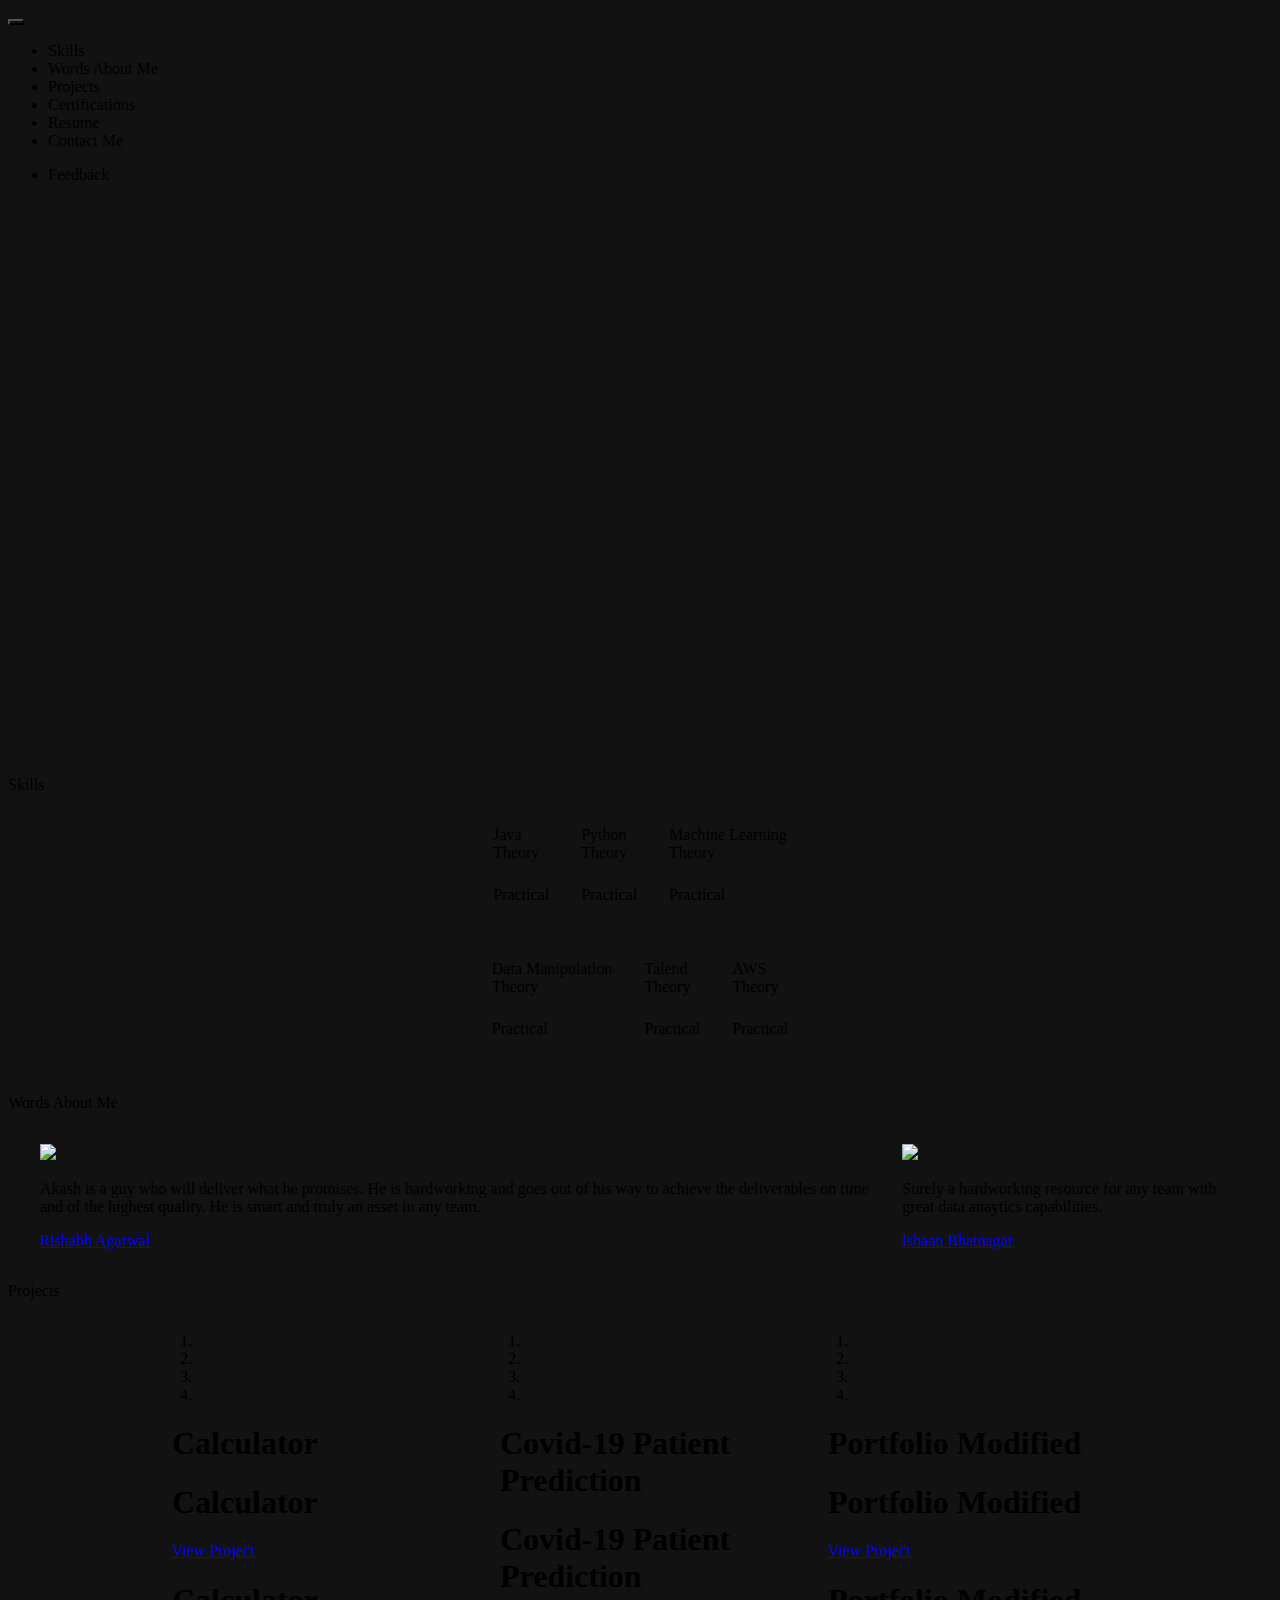
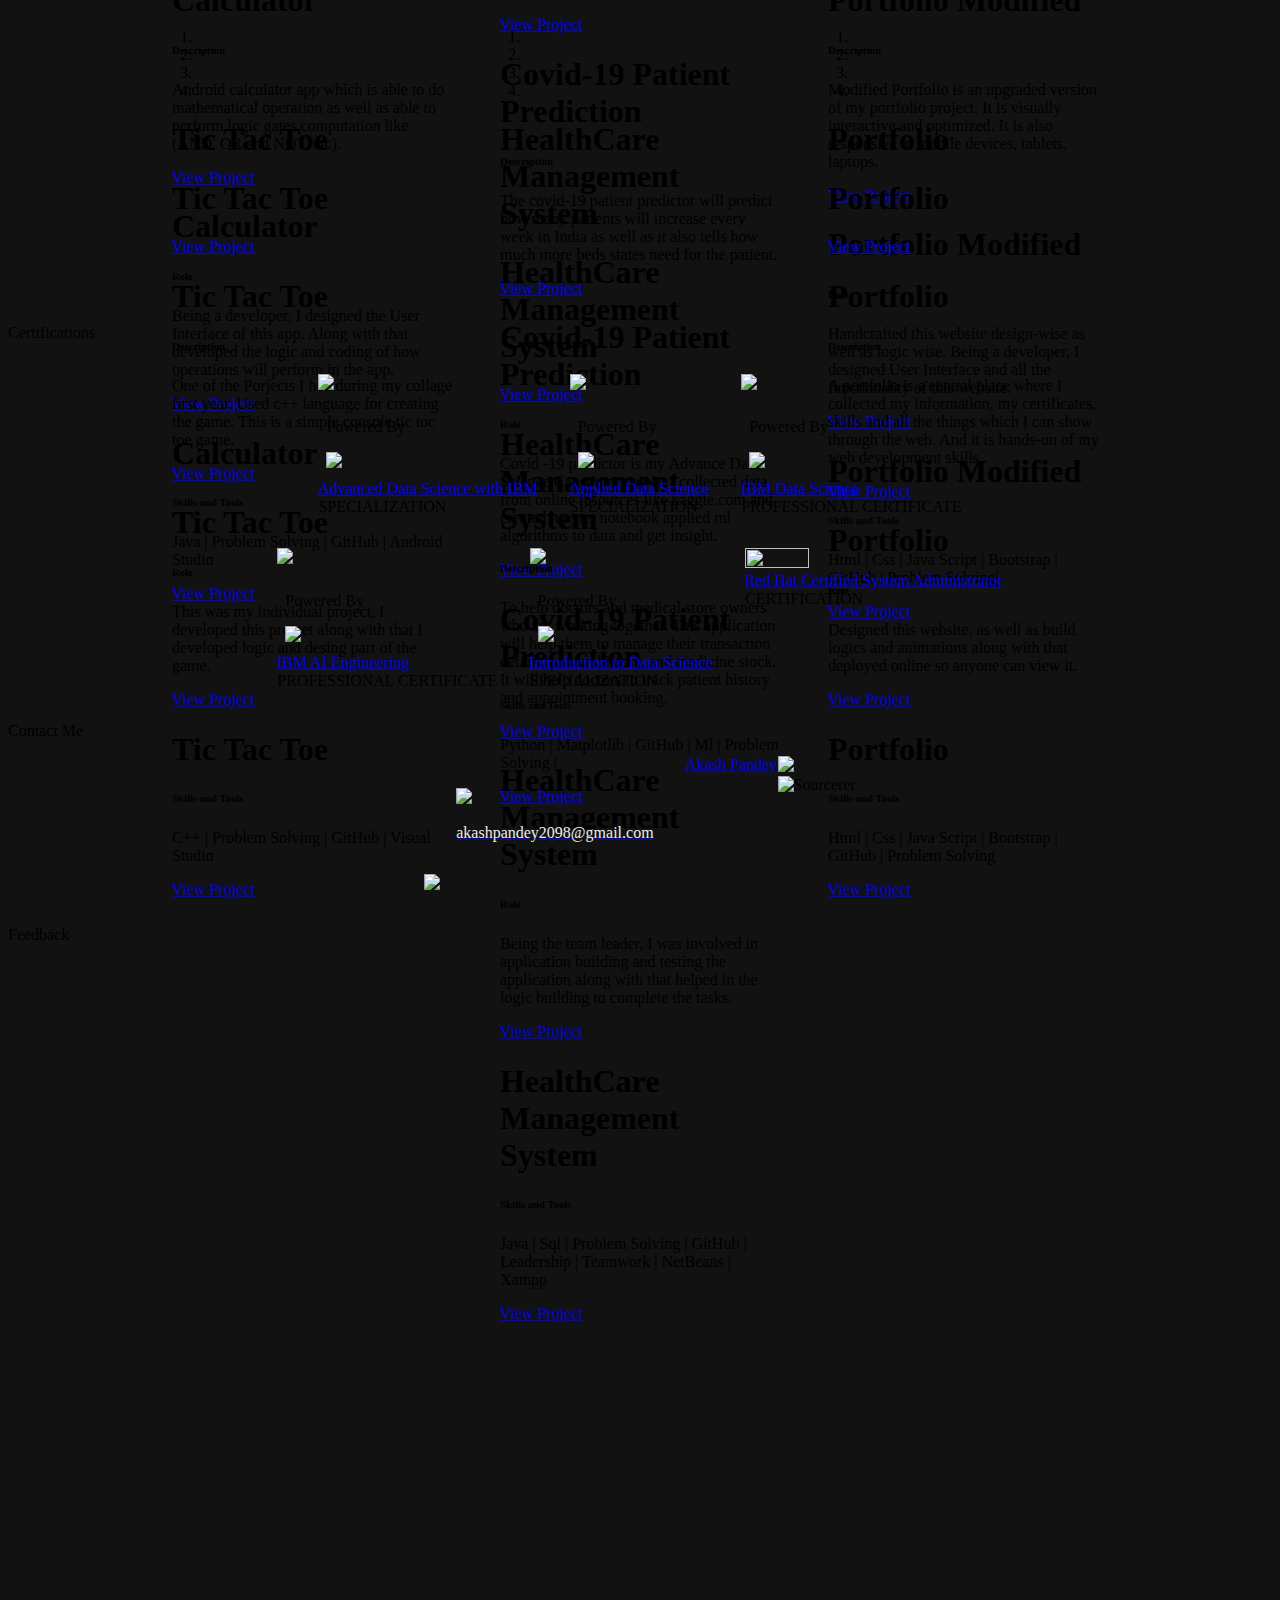
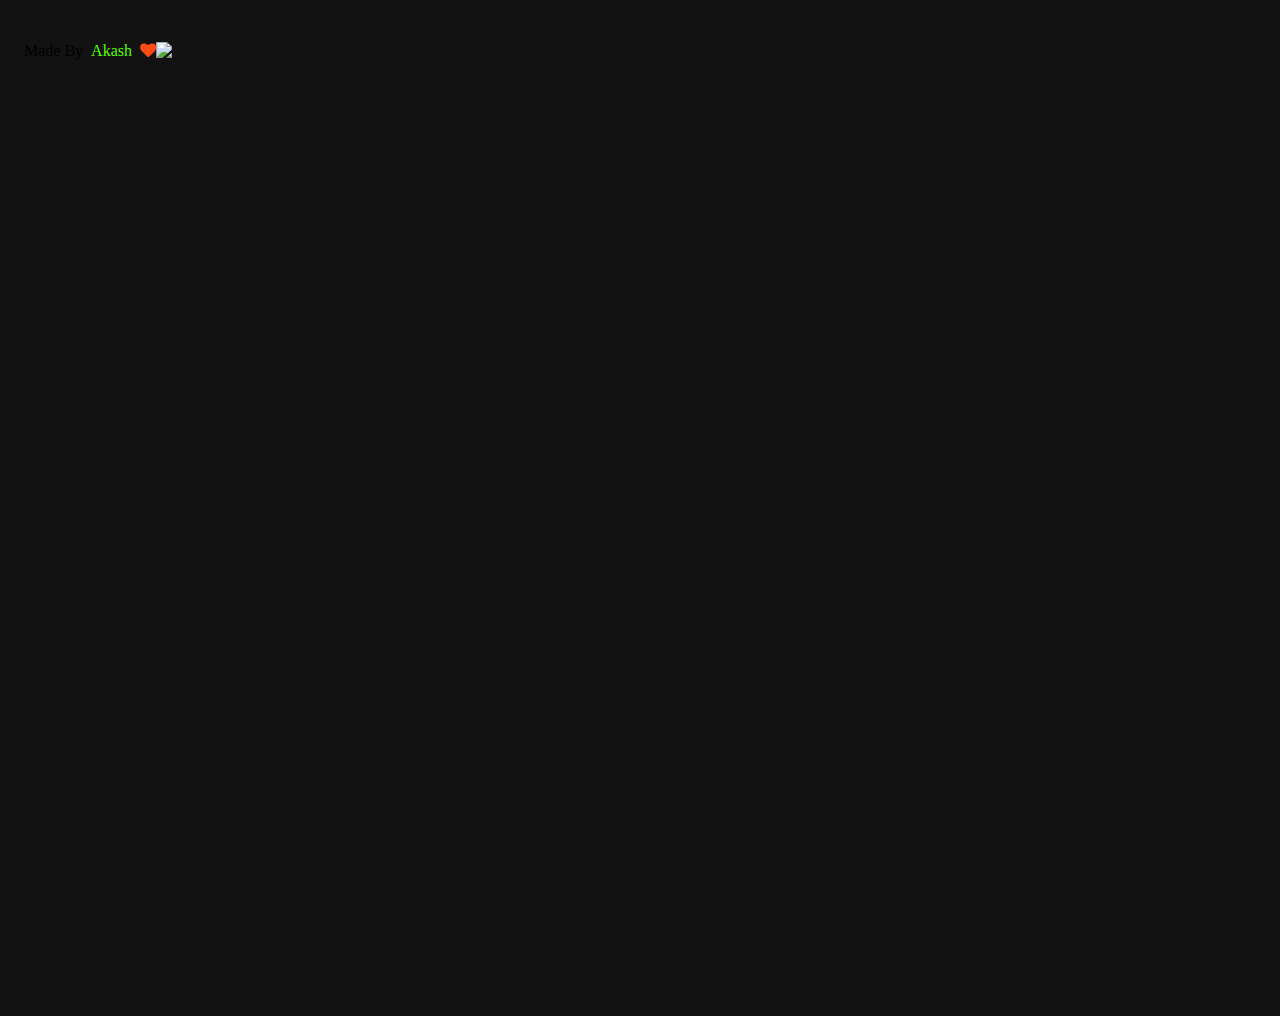
==== index.html @ 6c199289 "adding index.html" ====
<!DOCTYPE html>
<html lang="en">

<head>
    <meta charset="UTF-8">
    <meta name="viewport" content="width=device-width, initial-scale=1, shrink-to-fit=no">
    <meta http-equiv="X-UA-Compatible" content="ie=edge">
   
   <!---------------------------------------------------->
   <!--Here we i'm going to print the title bar in top -->
   <!---------------------------------------------------->
    <title>Akash Pandey</title>
    <script>   
        AOS.init(); 
     </script>
     <link rel="shortcut icon" type="img/x-icon" href="logo/akash_top.png">
    <link href="https://cdn.rawgit.com/michalsnik/aos/2.1.1/dist/aos.css" rel="stylesheet">
    <link rel="stylesheet" type="text/css" href="css/bootstrap.css">
    <link rel="stylesheet" type="text/css" href="css/index.css">
    <link rel="stylesheet" type="text/css" href="css/style.css">
    <link rel="stylesheet" type="text/css" href="css/skillsDefine.css">
    <link rel="stylesheet" href="https://maxcdn.bootstrapcdn.com/font-awesome/4.2.0/css/font-awesome.min.css" >
    <script src="https://cdn.jsdelivr.net/npm/chart.js@2.8.0"></script>
    <script type="text/javascript" src="https://platform.linkedin.com/badges/js/profile.js" async defer></script>
   
   
<!-------------------------------------------------------------------------------------------------------->
 
<!--------------------------------------------------------------------------------------------------------->    


</head>

<body style= "background-color: #121212;">
 <div class="main-container">
        <div id="navbar-area">

   <!---------------------------------------------------->
   <!--Navigation bar top i defined here               -->
   <!---------------------------------------------------->
           
            <nav class="navbar  navbar-expand-lg navbar-dark bg-dark navbar-inverse"
                style="background-color: #121212;">
                <button class="navbar-toggler" type="button" data-toggle="collapse" data-target="#navbarNavAltMarkup"
                    aria-controls="navbarNavAltMarkup" aria-expanded="false" aria-label="Toggle navigation"
                    style="background-color: #121212;">
                    <span class="navbar-toggler-icon" style="background-color: #121212;"></span>
                </button>
                <div class="collapse navbar-collapse" id="navbarNavAltMarkup" style="background-color: #121212;">
                    <div class="navbar-nav">
                        <ul class="nav navbar-nav">
                
                        <!-- Adding Styles to Skills Section -->
                        <!------------------------------------->
                            <li class="nav-item  adjustPadding">
                                <a id="skills" class="nav-link" onclick="skillRoute()">Skills</a>
                            </li>
                        <!------------------------------------->
                        

                        <!-- Adding Styles to Wrods about me Section -->
                        <!-------------------------------------->
                        <li class="nav-item  adjustPadding">
                                <a id="recommendations" class="nav-link" onclick="aboutRoute()">Words About Me</a>
                            </li>
                        <!-------------------------------------->

                        <!-- Adding Styles to Project Section -->
                        <!-------------------------------------->
                            <li class="nav-item  adjustPadding">
                                <a id="project" class="nav-link" onclick="projectRoute()">Projects</a>
                            </li>
                        <!------------------------------------->
         
                     

                        <!-- Adding Styles to Certifications Section -->
                        <!-------------------------------------->
                            <li class="nav-item  adjustPadding">
                                <a id="certifications" class="nav-link" onclick="certificationRoute()">Certifications</a>
                            </li>
                        <!-------------------------------------->
                         <!-- Adding Styles to resume Section -->
                        <!-------------------------------------->
                        <li class="nav-item  adjustPadding">
                            <a id="resume" class="nav-link" onclick="resumeRoute()">Resume</a>
                        </li>
                        <!-------------------------------------->
                        <!-- Adding Styles to Contact Section -->
                        <!-------------------------------------->
                            <li class="nav-item  adjustPadding">
                                <a id="contact" class="nav-link" onclick="contactRoute()">Contact Me</a>
                            </li>
                        <!-------------------------------------->    
                        </ul>
                      
                    </div>
                    <div class="navbar-collapse  order-3 dual-collapse2 ">
                        <ul class="navbar-nav ml-auto">
                            <li class="nav-item  adjustPadding">
                                <a id="feedback" class="nav-link" onclick="feedbackRoute()">Feedback</a>
                            </li>
                        </ul>
                    </div>
                </div>
                
            </nav>
        </div>
     
        <!---------------------------------------------------->
        <!--navigation Bar finished here                    -->
        <!---------------------------------------------------->

        <!------------Button for scroll up added here-->
        <a onclick="topFunction()" id="myBtn" href="#"><i class="far fa-arrow-alt-circle-up" style="color: #55ff06;"></i> </a>
        <!---------------------------------------------->
    
        <!---------------------------------------------------->
        <!--particle js i added here                        -->
        <!---------------------------------------------------->
       
        <div id="particles" style="height: 35rem;">
            <div id="particles-js" class="particle-js-area" style="height: 250rem">
                <div class="btext">
                    <h1>
        <!---------------------------------------------------->
        <!--Text Added here which is printing on top        -->
        <!---------------------------------------------------->
        
                        <p class="typewrite" data-period="50"
                            data-type='[ "Hi, I am Akash.", "I am Creative.", "I Love to Code.", "I Love to Develop.", "I develop data into something beautiful and easy to understand" ]'>
                            <span class="wrap"></span>
                        </p>
        <!---------------------------------------------------->            
                    </h1>
                </div>
            </div>
        </div>

        <!--particle js Ended here                          -->
        <!---------------------------------------------------->

        <!--Skills section here                          -->
        <!---------------------------------------------------->
        
         <div id="skillSet" >
                <!-- The About Section's Heading giving by this tag-->
                <div  data-aos="fade-up" data-aos-duration="1000" class="skill-set" >Skills</div>
                <!---------------------------------------------------->


                <!-----------------------First Row-------------------->
                <div  style="margin: 1rem; margin-bottom: 0;">
                    <div class="row" style="display: flex;justify-content: center;">
                        <!-----------------First Card-->  
                        <div data-aos="fade-up" data-aos-duration="1000" class = "boxShadowStyle" style="margin: 1rem;">
                        <div class="headingCard" 
                        onmouseover="mouseOver('javaTheoryInitial','javaTheoryLater','60%','javaPracticalInitial','javaPracticalLater','50%')" 
                        onmouseout="mouseOut('javaTheoryInitial','javaTheoryLater','javaPracticalInitial','javaPracticalLater')" >
                            <!-------------------Heading Main----------------->
                            <div class="skillHeading"> Java</div>
                           
                          
                            <div class="subHeading">Theory </div>
                            <!------------------>
                            <div style=" margin: 1.5rem; background-color: #121212; border-radius: 1.5rem;;">
                                
                                <div class="stylingSkills" id="javaTheoryInitial" 
                                 style="width: 60%;"></div>
                                
                                <div class = "stylingSkills" id="javaTheoryLater"
                                style="width: 0rem;height: 0rem;"></div>
                         
                            </div>
                          <div class="subHeading">Practical </div>
                            <!------------------>
                            <!------------------>
                            <div style=" margin: 1.5rem; background-color: #121212; border-radius: 1.5rem;;">
                                
                                <div class="stylingSkills" id="javaPracticalInitial" 
                                 style="width: 50%;"></div>
                                
                                <div class = "stylingSkills" id="javaPracticalLater"
                                style="width: 0rem;height: 0rem;"></div>
                         
                            </div>


                
                     
                         
                        </div>  
                         </div>
                        <!--------------------------------->
                        <!-----------------Secnd Card-->  
                        <div data-aos="fade-up" data-aos-duration="1000" class = "boxShadowStyle" style="margin: 1rem;">
                        <div class="headingCard" 
                        onmouseover="mouseOver('pythonTheoryInitial','pythonTheoryLater','40%','pythonPracticalInitial','pythonPracticalLater','60%')" 
                        onmouseout="mouseOut('pythonTheoryInitial','pythonTheoryLater','pythonPracticalInitial','pythonPracticalLater')" >
                            <!-------------------Heading Main----------------->
                            <div class="skillHeading"> Python </div>
                           
                          
                            <div class="subHeading">Theory </div>
                            <!------------------>
                            <div style=" margin: 1.5rem; background-color: #121212; border-radius: 1.5rem;;">
                                
                                <div class="stylingSkills" id="pythonTheoryInitial" 
                                 style="width: 40%;"></div>
                                
                                <div class = "stylingSkills" id="pythonTheoryLater"
                                style="width: 0rem;height: 0rem;"></div>
                         
                            </div>
                          <div class="subHeading">Practical </div>
                            <!------------------>
                            <!------------------>
                            <div style=" margin: 1.5rem; background-color: #121212; border-radius: 1.5rem;;">
                                
                                <div class="stylingSkills" id="pythonPracticalInitial" 
                                 style="width: 60%;"></div>
                                
                                <div class = "stylingSkills" id="pythonPracticalLater"
                                style="width: 0rem;height: 0rem;"></div>
                         
                            </div>


                
                     
                         
                        </div>  
                        </div>
                    
                        <!--------------------------------->
                        <!-----------------Third Card-->  
                        <div data-aos="fade-up" data-aos-duration="1000" class = "boxShadowStyle" style="margin: 1rem;">
                        <div class="headingCard" 
                        onmouseover="mouseOver('htmlTheoryInitial','htmlTheoryLater','25%','htmlPracticalInitial','htmlPracticalLater','30%')" 
                        onmouseout="mouseOut('htmlTheoryInitial','htmlTheoryLater','htmlPracticalInitial','htmlPracticalLater')" >
                            <!-------------------Heading Main----------------->
                            <div class="skillHeading">Machine Learning</div>
                           
                          
                            <div class="subHeading">Theory </div>
                            <!------------------>
                            <div style=" margin: 1.5rem; background-color: #121212; border-radius: 1.5rem;;">
                                
                                <div class="stylingSkills" id="htmlTheoryInitial" 
                                 style="width: 25%;"></div>
                                
                                <div class = "stylingSkills" id="htmlTheoryLater"
                                style="width: 0rem;height: 0rem;"></div>
                         
                            </div>
                          <div class="subHeading">Practical </div>
                            <!------------------>
                            <!------------------>
                            <div style=" margin: 1.5rem; background-color: #121212; border-radius: 1.5rem;;">
                                
                                <div class="stylingSkills" id="htmlPracticalInitial" 
                                 style="width: 35%;"></div>
                                
                                <div class = "stylingSkills" id="htmlPracticalLater"
                                style="width: 0rem;height: 0rem;"></div>
                         
                            </div>


                
                     
                         
                        </div>  
                        </div>
                     
                        <!--------------------------------->
                    </div>
                </div>
                    <!-----------------------Second Row-------------------->
                    <div style="margin: 1rem; margin-top: 0rem;">
                <div class="row" style="display: flex;justify-content: center;">
                    <!-----------------First Card-->  
                    <div data-aos="fade-up" data-aos-duration="1000" class = "boxShadowStyle" style="margin: 1rem;">
                    <div class="headingCard" 
                    onmouseover="mouseOver('dataScienceTheoryInitial','dataScienceTheoryLater','40%','dataSciencePracticalInitial','dataSciencePracticalLater','60%')" 
                    onmouseout="mouseOut('dataScienceTheoryInitial','dataScienceTheoryLater','dataSciencePracticalInitial','dataSciencePracticalLater')" >
                        <!-------------------Heading Main----------------->
                        <div class="skillHeading"> Data Manipulation</div>
                       
                      
                        <div class="subHeading">Theory </div>
                        <!------------------>
                        <div style=" margin: 1.5rem; background-color: #121212; border-radius: 1.5rem;;">
                            
                            <div class="stylingSkills" id="dataScienceTheoryInitial" 
                             style="width: 40%;"></div>
                            
                            <div class = "stylingSkills" id="dataScienceTheoryLater"
                            style="width: 0rem;height: 0rem;"></div>
                     
                        </div>
                      <div class="subHeading">Practical </div>
                        <!------------------>
                        <!------------------>
                        <div style=" margin: 1.5rem; background-color: #121212; border-radius: 1.5rem;;">
                            
                            <div class="stylingSkills" id="dataSciencePracticalInitial" 
                             style="width: 60%;"></div>
                            
                            <div class = "stylingSkills" id="dataSciencePracticalLater"
                            style="width: 0rem;height: 0rem;"></div>
                     
                        </div>


            
                 
                     
                    </div>  
                    </div>
                 
                    <!--------------------------------->
                    <!-----------------Secnd Card-->  
                    <div data-aos="fade-up" data-aos-duration="1000" class = "boxShadowStyle" style="margin: 1rem;">
                    <div class="headingCard" 
                    onmouseover="mouseOver('talendTheoryInitial','talendTheoryLater','30%','talendPracticalInitial','talendPracticalLater','40%')" 
                    onmouseout="mouseOut('talendTheoryInitial','talendTheoryLater','talendPracticalInitial','talendPracticalLater')" >
                        <!-------------------Heading Main----------------->
                        <div class="skillHeading"> Talend</div>
                       
                      
                        <div class="subHeading">Theory </div>
                        <!------------------>
                        <div style=" margin: 1.5rem; background-color: #121212; border-radius: 1.5rem;;">
                            
                            <div class="stylingSkills" id="talendTheoryInitial" 
                             style="width: 30%;"></div>
                            
                            <div class = "stylingSkills" id="talendTheoryLater"
                            style="width: 0rem;height: 0rem;"></div>
                     
                        </div>
                      <div class="subHeading">Practical </div>
                        <!------------------>
                        <!------------------>
                        <div style=" margin: 1.5rem; background-color: #121212; border-radius: 1.5rem;;">
                            
                            <div class="stylingSkills" id="talendPracticalInitial" 
                             style="width: 40%;"></div>
                            
                            <div class = "stylingSkills" id="talendPracticalLater"
                            style="width: 0rem;height: 0rem;"></div>
                     
                        </div>


            
                 
                     
                    </div> 
                    </div>
                    <!--------------------------------->
                    <!-----------------Third Card-->  
                    <div data-aos="fade-up" data-aos-duration="1000" class = "boxShadowStyle" style="margin: 1rem;">
                    <div class="headingCard" 
                    onmouseover="mouseOver('awsTheoryInitial','awsTheoryLater','20%','awsPracticalInitial','awsPracticalLater','37%')" 
                    onmouseout="mouseOut('awsTheoryInitial','awsTheoryLater','awsPracticalInitial','awsPracticalLater')" >
                        <!-------------------Heading Main----------------->
                        <div class="skillHeading"> AWS</div>
                       
                      
                        <div class="subHeading">Theory </div>
                        <!------------------>
                        <div style=" margin: 1.5rem; background-color: #121212; border-radius: 1.5rem;;">
                            
                            <div class="stylingSkills" id="awsTheoryInitial" 
                             style="width: 20%;"></div>
                            
                            <div class = "stylingSkills" id="awsTheoryLater"
                            style="width: 0rem;height: 0rem;"></div>
                     
                        </div>
                      <div class="subHeading">Practical </div>
                        <!------------------>
                        <!------------------>
                        <div style=" margin: 1.5rem; background-color: #121212; border-radius: 1.5rem;;">
                            
                            <div class="stylingSkills" id="awsPracticalInitial" 
                             style="width: 37%;"></div>
                            
                            <div class = "stylingSkills" id="awsPracticalLater"
                            style="width: 0rem;height: 0rem;"></div>
                     
                        </div>


            
                 
                     
                    </div> 
                    <!--------------------------------->
                </div>
                </div>
                    </div>
         </div>

        
        <!-- The Words About Me Section's Heading giving by this tag-->
             <div  id="aboutMe" >
              <div data-aos="fade-up" data-aos-duration="1000" class="skill-set">Words About Me</div>
              <!---------------------------------------------------->
              <!--Words About Me Section Added here               -->
              <!---------------------------------------------------->
              <div style="margin: 1rem;" > 
           <div class="row" style="display: flex;justify-content: center;">
               
                 <!-- First Card of Words About Me Card-->
                  <div  data-aos="fade-up" data-aos-duration="1000" class="flip-card" style="margin:1rem;">
                    <div class="flip-card-inner">
                      <div class="flip-card-front">
                            <div class="card">
                                 <img src="img/Rishabh-ConvertImage.jpg" class= "imageStyle">
                                </div>
                          </div>
                        <div class="flip-card-back"  >
                                <div class="card"> <p class="recommend" >Akash is a guy who will deliver what he promises.
                                     He is hardworking and goes out of his way to achieve the deliverables 
                                     on time and of the highest quality. He is smart and truly an asset in any team.</p>
                                    <a  href="https://www.linkedin.com/in/rishabh-agarwal-9096074621/" class = "linkClass" target="_blank">Rishabh Agarwal</a>
                                </div>
                                
                        </div> 
                    </div>
                  </div>
                  <!------------------------------------------->
                 
                  <!-- Third Card of Words About Me Tab -->
                   <div data-aos="fade-up" data-aos-duration="1000" class="flip-card" style="margin:1rem;">
                    <div class="flip-card-inner">
                      <div class="flip-card-front">
                            <div class="card" ><img src="img/Ishan-ConvertImage.jpg" class="imageStyle"></div>
                      </div>
                      <div class="flip-card-back">
                            <div class="card"> <p class="recommend" >Surely a hardworking resource for any team with great data anaytics capabilities.</p>
                                <a href="https://www.linkedin.com/in/ishaan-b-33609795/" class = "linkClass"target="_blank">Ishaan Bhatnagar </a>
                            </div>
                      </div> </div>
                  </div>
                  <!---------------------------------------->
            </div>
               </div>
            </div>
        <!---------------------------------------------------->
          
        <!---------------------------------------------------->
        <!--Project Section Added here                      -->
        <!----------------------------------------------------> 
  
            <!-- The Project Section's Heading giving by this tag-->
            <div id="projectMy" >
              <div data-aos="fade-up" data-aos-duration="1000" class="skill-set" >Projects</div>
            <!------------------------------------------------------->
               <div style="margin: 1rem;">
                  <!------------------Second Row of Project View Section Added Here -->
                    <div class="row" style="display: flex;justify-content: center;">
 
    

                        <!------------------------------Fourth card details ------>
                        <div  data-aos="fade-up" data-aos-duration="1000" style="width:19.5rem;height: 18rem; margin: 0.5rem;  margin-top: 0rem;">    
                            <!------------------------------------------------------------------>
                            <!--First Card-->
                            <!------------------------------------------------------------------->
                              <div  id="carouselExampleIndicators" class="carousel slide carousel-fade " data-ride="carousel" data-interval="5000">
                            
                                                                   <ol class="carousel-indicators">
                                                                     <li data-target="#carouselExampleIndicators" data-slide-to="0" class="active"></li>
                                                                     <li data-target="#carouselExampleIndicators" data-slide-to="1"></li>
                                                                     <li data-target="#carouselExampleIndicators" data-slide-to="2"></li>
                                                                     <li data-target="#carouselExampleIndicators" data-slide-to="3"></li>
                                                                     
                                                                   </ol>
                               
                               
                                  <!-------------------------------------------------------->
                                  <div class="carousel-inner" >
                                  <!-------------------------------------------------------->
                                 
                            
                                            <!--------------------First Card---------------------------------->
                                            <div class="carousel-item active" onmouseover="titleVisible('title12')" onmouseout="titleHidden('title12')">
                                                                          <div class="cards_container" style="margin:1rem;"  >
                                                                          <h1 class="title" id = "title12" >Calculator</h1>
                                                                            <h1 class="heading_project">Calculator</h1>
                                                                            <div class="overlay"  > </div>
                                                                             <div class="button"  >
                                                                                 <a href="https://github.com/akashf/calcyAkash" target="_blank"> View Project </a></div>
                                                                        </div>
                                                                     </div>
                                             <!------------------------------------------------------------>  
                                      
                                      
                                            <!--------------------Second Card---------------------------------->
                                            <div class="carousel-item ">
                                                                    <div class="cards_container" style="margin:1rem;" onmouseover="titleVisible('title14')" onmouseout="titleHidden('title14')">
                                                                        <h1 class="title" id = "title14" >Calculator</h1>
                                                                        <h6>Description</h6>
                                                                        <div class="overlay"> </div>
                                                                         <p class="paragraph_style">Android calculator app which is able to do mathematical 
                                                                           operation as well as able to perform logic gates
                                                                            computation like (AND, OR and NOT, etc).</p>
                                                                         <div class="button"  ><a href="https://github.com/akashf/calcyAkash" target="_blank"> View Project </a></div>
                                                                    </div>
                                                                </div>
                                            <!------------------------------------------------------------> 
                            
                            
                                             <!--------------------Third Card---------------------------------->
                                            <div class="carousel-item ">
                                                                 <div class="cards_container" style="margin:1rem;" onmouseover="titleVisible('title15')" onmouseout="titleHidden('title15')">
                                                                     <h1 class="title" id = "title15" >Calculator</h1>
                                                                     <h6>Role</h6>
                                                                     <div class="overlay"> </div>
                                                                      <p class="paragraph_style">Being a developer, I designed the User Interface of this app.
                                                                         Along with that developed the logic and coding of how operations will perform in the app. </p>
                                                                      <div class="button"  >
                                                                          <a href="https://github.com/akashf/calcyAkash" target="_blank"> View Project </a></div>
                                                                 </div>
                                                             </div>
                                             <!------------------------------------------------------------> 
                                             
                                             <!---------------------Fourth Card-----------------------------> 
                                             <div class="carousel-item ">
                                                              <div class="cards_container" style="margin:1rem;" onmouseover="titleVisible('title16')" onmouseout="titleHidden('title16')">
                                                                  <h1 class="title" id = "title16" >Calculator</h1>
                                                                  <h6>Skills and Tools</h6>
                                                                  <div class="overlay"> </div>
                                                                   <p class="paragraph_style">Java | Problem Solving | GitHub | Android Studio</p>
                                                                   <div class="button"  >
                                                                       <a href="https://github.com/akashf/calcyAkash" target="_blank"> View Project </a></div>
                                                              </div>
                                                         </div>
                                   </div>
                               <!------------------------------------------------------->
                               </div>
                            </div>
                            <!---------------------------------------------------------------->
                              
                            
                        <!-----Fifth Card details Added here--------------------------->
                        
                        <div  data-aos="fade-up" data-aos-duration="1000" style="width:19.5rem;height: 18rem; margin: 0.5rem;  margin-top: 0rem;">    
                            <!------------------------------------------------------------------>
                            <!--First Card-->
                            <!------------------------------------------------------------------->
                              <div  id="carousel-1" class="carousel slide carousel-fade " data-ride="carousel" data-interval="5000">
                            
                                                                   <ol class="carousel-indicators">
                                                                     <li data-target="#carouselExampleIndicators" data-slide-to="0" class="active"></li>
                                                                     <li data-target="#carouselExampleIndicators" data-slide-to="1"></li>
                                                                     <li data-target="#carouselExampleIndicators" data-slide-to="2"></li>
                                                                     <li data-target="#carouselExampleIndicators" data-slide-to="3"></li>
                                                                     
                                                                   </ol>
                               
                               
                                  <!-------------------------------------------------------->
                                  <div class="carousel-inner" >
                                  <!-------------------------------------------------------->
                                 
                            
                                            <!--------------------First Card---------------------------------->
                                            <div class="carousel-item active" onmouseover="titleVisible('title17')" onmouseout="titleHidden('title17')">
                                                                          <div class="cards_container" style="margin:1rem;"  >
                                                                          <h1 class="title" id = "title17" >Covid-19 Patient Prediction</h1>
                                                                            <h1 class="heading_project">Covid-19 Patient Prediction </h1>
                                                                            <div class="overlay"  > </div>
                                                                             <div class="button"  >
                                                                                 <a href="https://github.com/akashf/DataScience" target="_blank"> View Project </a></div>
                                                                        </div>
                                                                     </div>
                                             <!------------------------------------------------------------>  
                                      
                                      
                                            <!--------------------Second Card---------------------------------->
                                            <div class="carousel-item " onmouseover="titleVisible('title18')" onmouseout="titleHidden('title18')">
                                                                    <div class="cards_container" style="margin:1rem;" >
                                                                        <h1 class="title" id = "title18" >Covid-19 Patient Prediction </h1>
                                                                        <h6>Description</h6>
                                                                        <div class="overlay"> </div>
                                                                         <p class="paragraph_style">The covid-19 patient predictor will predict how many patients will 
                                                                           increase every week in India as well as it also tells how much more beds states need for the patient.</p>
                                                                         <div class="button"  >
                                                                             <a href="https://github.com/akashf/DataScience" target="_blank"> View Project </a></div>
                                                                    </div>
                                                                </div>
                                            <!------------------------------------------------------------> 
                            
                            
                                             <!--------------------Third Card---------------------------------->
                                            <div class="carousel-item "  onmouseover="titleVisible('title19')" onmouseout="titleHidden('title19')">
                                                                 <div class="cards_container" style="margin:1rem;">
                                                                     <h1 class="title" id = "title19" >Covid-19 Patient Prediction</h1>
                                                                     <h6>Role</h6>
                                                                     <div class="overlay"> </div>
                                                                      <p class="paragraph_style">Covid -19 predictor is my Advance Data Science Capstone project.
                                                                          I collected data from online resources like kaggle.com and created jupyter notebook applied ml algorithms to data and get insight.</p>
                                                                      <div class="button"  >
                                                                          <a href="https://github.com/akashf/DataScience" target="_blank"> View Project </a></div>
                                                                 </div>
                                                             </div>
                                             <!------------------------------------------------------------> 
                                             
                                             <!---------------------Fourth Card-----------------------------> 
                                             <div class="carousel-item " onmouseover="titleVisible('title20')" onmouseout="titleHidden('title20')">
                                                              <div class="cards_container" style="margin:1rem;" >
                                                                  <h1 class="title" id = "title20" >Covid-19 Patient Prediction</h1>
                                                                  <h6>Skills and Tools</h6>
                                                                  <div class="overlay"> </div>
                                                                   <p class="paragraph_style">Python | Matplotlib | GitHub | Ml | Problem Solving | </p>
                                                                   <div class="button"  >
                                                                       <a href="https://github.com/akashf/DataScience" target="_blank"> View Project </a></div>
                                                              </div>
                                                         </div>
                                   </div>
                               <!------------------------------------------------------->
                               </div>
                            </div>
                            <!---------------------------------------------------------------->
                        <!---------------------------------------------------------------->
                        
                       
                         <!------------------------------------------------------------------>
                        <!-- Six Card---------------------------------------------- -->
                        <!----------------------------------------------------------------->
                        <div  data-aos="fade-up" data-aos-duration="1000" style="width:19.5rem;height: 18rem; margin: 0.5rem;  margin-top: 0rem;">    
                            <!------------------------------------------------------------------>
                            <!--Third Card-->
                            <!------------------------------------------------------------------->
                              <div  id="carouselExampleIndicators1" class="carousel slide carousel-fade " data-ride="carousel" data-interval="5000">
                            
                                                                   <ol class="carousel-indicators">
                                                                     <li data-target="#carouselExampleIndicators" data-slide-to="0" class="active"></li>
                                                                     <li data-target="#carouselExampleIndicators" data-slide-to="1"></li>
                                                                     <li data-target="#carouselExampleIndicators" data-slide-to="2"></li>
                                                                     <li data-target="#carouselExampleIndicators" data-slide-to="3"></li>
                                                                     
                                                                   </ol>
                               
                               
                                  <!-------------------------------------------------------->
                                  <div class="carousel-inner" >
                                  <!-------------------------------------------------------->
                                 
                            
                                            <!--------------------First Card---------------------------------->
                                            <div class="carousel-item active" onmouseover="titleVisible('title21')" onmouseout="titleHidden('title21')">
                                                                          <div class="cards_container" style="margin:1rem;"  >
                                                                          <h1 class="title" id = "title21" >Portfolio Modified</h1>
                                                                            <h1 class="heading_project">Portfolio Modified</h1>
                                                                            <div class="overlay"  > </div>
                                                                             <div class="button"  ><a href="#"> View Project </a></div>
                                                                        </div>
                                                                     </div>
                                             <!------------------------------------------------------------>  
                                      
                                      
                                            <!--------------------Second Card---------------------------------->
                                            <div class="carousel-item ">
                                                                    <div class="cards_container" style="margin:1rem;" onmouseover="titleVisible('title22')" onmouseout="titleHidden('title22')">
                                                                        <h1 class="title" id = "title22" >Portfolio Modified</h1>
                                                                        <h6>Description</h6>
                                                                        <div class="overlay"> </div>
                                                                         <p class="paragraph_style">Modified Portfolio is an upgraded version of my portfolio project.
                                                                          It is visually interactive and optimized. It is also responsive to mobile devices, tablets, laptops.</p>
                                                                         <div class="button"  ><a href="#"> View Project </a></div>
                                                                    </div>
                                                                </div>
                                            <!------------------------------------------------------------> 
                            
                            
                                             <!--------------------Third Card---------------------------------->
                                            <div class="carousel-item ">
                                                                 <div class="cards_container" style="margin:1rem;" onmouseover="titleVisible('title23')" onmouseout="titleHidden('title23')">
                                                                     <h1 class="title" id = "title23" >Portfolio Modified</h1>
                                                                     <h6>Role</h6>
                                                                     <div class="overlay"> </div>
                                                                      <p class="paragraph_style">Handcrafted this website design-wise as well as logic wise. 
                                                                        Being a developer, I designed User Interface and all the functionality of this website.</p>
                                                                      <div class="button"  ><a href="#"> View Project </a></div>
                                                                 </div>
                                                             </div>
                                             <!------------------------------------------------------------> 
                                             
                                             <!---------------------Fourth Card-----------------------------> 
                                             <div class="carousel-item ">
                                                              <div class="cards_container" style="margin:1rem;" onmouseover="titleVisible('title24')" onmouseout="titleHidden('title24')">
                                                                  <h1 class="title" id = "title24" >Portfolio Modified</h1>
                                                                  <h6>Skills and Tools</h6>
                                                                  <div class="overlay"> </div>
                                                                   <p class="paragraph_style">Html | Css | Java Script | Bootstrap | GitHub | Problem Solving| </p>
                                                                   <div class="button"  ><a href="#"> View Project </a></div>
                                                              </div>
                                                         </div>
                                   </div>
                               <!------------------------------------------------------->
                               </div>
                            </div>
                        <!----------------------------------------------->     
                        
                        
                        </div>         
                <!---------Second  Row of Project View Section Ended Here----------------->  

                <!------------------First Row of Project View Section Added Here -->
                    <div class="row" style="display: flex;justify-content: center;">
                     
                    <!------------------------------Bounding first pragraph-->
                        <div  data-aos="fade-up" data-aos-duration="1000"  style="width:19.5rem;height: 18rem; margin: 0.5rem;  margin-top: 0rem;">    
                        <!------------------------------------------------------------------>
                        <!--First Card-->
                        <!------------------------------------------------------------------->
                          <div  id="carouselExampleIndicators" class="carousel slide carousel-fade " data-ride="carousel" data-interval="5000">
                        
                                                               <ol class="carousel-indicators">
                                                                 <li data-target="#carouselExampleIndicators" data-slide-to="0" class="active"></li>
                                                                 <li data-target="#carouselExampleIndicators" data-slide-to="1"></li>
                                                                 <li data-target="#carouselExampleIndicators" data-slide-to="2"></li>
                                                                 <li data-target="#carouselExampleIndicators" data-slide-to="3"></li>
                                                                 
                                                               </ol>
                           
                           
                              <!-------------------------------------------------------->
                              <div class="carousel-inner" >
                              <!-------------------------------------------------------->
                             
                        
                                        <!--------------------First Card---------------------------------->
                                        <div class="carousel-item active" onmouseover="titleVisible('title')" onmouseout="titleHidden('title')">
                                                                      <div class="cards_container" style="margin:1rem;"  >
                                                                      <h1 class="title" id = "title" >Tic Tac Toe</h1>
                                                                        <h1 class="heading_project">Tic Tac Toe</h1>
                                                                        <div class="overlay"  > </div>
                                                                         <div class="button"  ><a href="https://github.com/akashf/tictactoe" target="_blank"> View Project </a></div>
                                                                    </div>
                                                                 </div>
                                         <!------------------------------------------------------------>  
                                  
                                  
                                        <!--------------------Second Card---------------------------------->
                                        <div class="carousel-item ">
                                                                <div class="cards_container" style="margin:1rem;" onmouseover="titleVisible('title1')" onmouseout="titleHidden('title1')">
                                                                    <h1 class="title" id = "title1" >Tic Tac Toe</h1>
                                                                    <h6>Description</h6>
                                                                    <div class="overlay"> </div>
                                                                     <p class="paragraph_style">One of the Porjects I had during my collage first year.
                                                                       Used c++ language for creating the game.
                                                                       This is a simple console tic toc toe game.</p>
                                                                     <div class="button"  >
                                                                         <a href="https://github.com/akashf/tictactoe" target="_blank"> View Project </a></div>
                                                                </div>
                                                            </div>
                                        <!------------------------------------------------------------> 
                        
                        
                                         <!--------------------Third Card---------------------------------->
                                        <div class="carousel-item ">
                                                             <div class="cards_container" style="margin:1rem;" onmouseover="titleVisible('title2')" onmouseout="titleHidden('title2')">
                                                                 <h1 class="title" id = "title2" >Tic Tac Toe</h1>
                                                                 <h6>Role</h6>
                                                                 <div class="overlay"> </div>
                                                                  <p class="paragraph_style">This was my individual project, I developed this projcet
                                                                      along with that I developed logic and desing part of the game.</p>
                                                                  <div class="button"  >
                                                                      <a href="https://github.com/akashf/tictactoe" target="_blank"> View Project </a></div>
                                                             </div>
                                                         </div>
                                         <!------------------------------------------------------------> 
                                         
                                         <!---------------------Fourth Card-----------------------------> 
                                         <div class="carousel-item ">
                                                          <div class="cards_container" style="margin:1rem;" onmouseover="titleVisible('title3')" onmouseout="titleHidden('title3')">
                                                              <h1 class="title" id = "title3" >Tic Tac Toe</h1>
                                                              <h6>Skills and Tools</h6>
                                                              <div class="overlay"> </div>
                                                               <p class="paragraph_style">C++ | Problem Solving | GitHub | Visual Studio</p>
                                                               <div class="button"  ><a href="https://github.com/akashf/tictactoe" target="_blank"> View Project </a></div>
                                                          </div>
                                                     </div>
                               </div>
                           <!------------------------------------------------------->
                           </div>
                        </div>
                        <!---------------------------------------------------------------->
                          
                        
                        <!-----Second Card details Added here--------------------------->
                        <div  data-aos="fade-up" data-aos-duration="1000"  style="width:19.5rem;height: 18rem; margin: 0.5rem;  margin-top: 0rem;">    
                            <!------------------------------------------------------------------>
                            <!--First Card-->
                            <!------------------------------------------------------------------->
                              <div  id="carousel-1" class="carousel slide carousel-fade " data-ride="carousel" data-interval="5000">
                            
                                                                   <ol class="carousel-indicators">
                                                                     <li data-target="#carouselExampleIndicators" data-slide-to="0" class="active"></li>
                                                                     <li data-target="#carouselExampleIndicators" data-slide-to="1"></li>
                                                                     <li data-target="#carouselExampleIndicators" data-slide-to="2"></li>
                                                                     <li data-target="#carouselExampleIndicators" data-slide-to="3"></li>
                                                                     
                                                                   </ol>
                               
                               
                                  <!-------------------------------------------------------->
                                  <div class="carousel-inner" >
                                  <!-------------------------------------------------------->
                                 
                            
                                            <!--------------------First Card---------------------------------->
                                            <div class="carousel-item active" onmouseover="titleVisible('title4')" onmouseout="titleHidden('title4')">
                                                                          <div class="cards_container" style="margin:1rem;"  >
                                                                          <h1 class="title" id = "title4" >HealthCare Management System</h1>
                                                                            <h1 class="heading_project">HealthCare Management System</h1>
                                                                            <div class="overlay"  > </div>
                                                                             <div class="button"  >
                                                                                 <a href="https://github.com/akashf/HealthCare-Mgmt-java" target="_blank"> View Project </a></div>
                                                                        </div>
                                                                     </div>
                                             <!------------------------------------------------------------>  
                                      
                                            <!--------------------Second Card---------------------------------->
                                            <div class="carousel-item ">
                                                                    <div class="cards_container" style="margin:1rem;" onmouseover="titleVisible('title5')" onmouseout="titleHidden('title5')">
                                                                        <h1 class="title" id = "title5" >HealthCare Management System</h1>
                                                                        <h6>Description</h6>
                                                                        <div class="overlay"> </div>
                                                                         <p class="paragraph_style">To help doctors and medical store owners who are working together.
                                                                            This application will help them to manage their transaction details, patient history, and medicine stock. 
                                                                           It will help doctors to track patient history and appointment booking.</p>
                                                                         <div class="button"  >
                                                                             <a href="https://github.com/akashf/HealthCare-Mgmt-java" target="_blank"> View Project </a></div>
                                                                    </div>
                                                                </div>
                                            <!------------------------------------------------------------> 
                            
                                             <!--------------------Third Card---------------------------------->
                                            <div class="carousel-item ">
                                                                 <div class="cards_container" style="margin:1rem;" onmouseover="titleVisible('title6')" onmouseout="titleHidden('title6')">
                                                                     <h1 class="title" id = "title6" >HealthCare Management System</h1>
                                                                     <h6>Role</h6>
                                                                     <div class="overlay"> </div>
                                                                      <p class="paragraph_style">Being the team leader, 
                                                                        I was involved in application building and testing the application
                                                                         along with that helped in the logic building to complete the tasks.</p>
                                                                      <div class="button"  >
                                                                          <a href="https://github.com/akashf/HealthCare-Mgmt-java" target="_blank"> View Project </a></div>
                                                                 </div>
                                                             </div>
                                             <!------------------------------------------------------------> 
                                             
                                             <!---------------------Fourth Card-----------------------------> 
                                             <div class="carousel-item ">
                                                              <div class="cards_container" style="margin:1rem;" onmouseover="titleVisible('title7')" onmouseout="titleHidden('title7')">
                                                                  <h1 class="title" id = "title7" >HealthCare Management System</h1>
                                                                  <h6>Skills and Tools</h6>
                                                                  <div class="overlay"> </div>
                                                                   <p class="paragraph_style">Java | Sql | Problem Solving | GitHub | Leadership | Teamwork | NetBeans | Xampp</p>
                                                                   <div class="button"  >
                                                                       <a href="https://github.com/akashf/HealthCare-Mgmt-java" target="_blank"> View Project </a></div>
                                                              </div>
                                                         </div>
                                   </div>
                               <!------------------------------------------------------->
                               </div>
                            </div>
                            <!---------------------------------------------------------------->
                        <!---------------------------------------------------------------->
                        
                       
                         <!------------------------------------------------------------------>
                        <!-- Third Card---------------------------------------------- -->
                        <!----------------------------------------------------------------->
                        <div  data-aos="fade-up" data-aos-duration="1000" style="width:19.5rem;height: 18rem; margin: 0.5rem;  margin-top: 0rem;">    
                            <!------------------------------------------------------------------>
                            <!--Third Card-->
                            <!------------------------------------------------------------------->
                              <div  id="carouselExampleIndicators1" class="carousel slide carousel-fade " data-ride="carousel" data-interval="5000">
                            
                                                                   <ol class="carousel-indicators">
                                                                     <li data-target="#carouselExampleIndicators" data-slide-to="0" class="active"></li>
                                                                     <li data-target="#carouselExampleIndicators" data-slide-to="1"></li>
                                                                     <li data-target="#carouselExampleIndicators" data-slide-to="2"></li>
                                                                     <li data-target="#carouselExampleIndicators" data-slide-to="3"></li>
                                                                     
                                                                   </ol>
                               
                               
                                  <!-------------------------------------------------------->
                                  <div class="carousel-inner" >
                                  <!-------------------------------------------------------->
                                 
                            
                                            <!--------------------First Card---------------------------------->
                                            <div class="carousel-item active" onmouseover="titleVisible('title8')" onmouseout="titleHidden('title8')">
                                                                          <div class="cards_container" style="margin:1rem;"  >
                                                                          <h1 class="title" id = "title8" >Portfolio</h1>
                                                                            <h1 class="heading_project">Portfolio</h1>
                                                                            <div class="overlay"  > </div>
                                                                             <div class="button"  >
                                                                                 <a href="https://akashf.github.io" target="_blank"> View Project </a></div>
                                                                        </div>
                                                                     </div>
                                             <!------------------------------------------------------------>  
                                      
                                      
                                            <!--------------------Second Card---------------------------------->
                                            <div class="carousel-item ">
                                                                    <div class="cards_container" style="margin:1rem;" onmouseover="titleVisible('title9')" onmouseout="titleHidden('title9')">
                                                                        <h1 class="title" id = "title9" >Portfolio</h1>
                                                                        <h6>Description</h6>
                                                                        <div class="overlay"> </div>
                                                                         <p class="paragraph_style">A portfolio is a central place where I collected my information, my certificates, skills and all the things which I can show through the web.
                                                                            And it is hands-on of my web development skills.</p>
                                                                         <div class="button"  >
                                                                             <a href="https://akashf.github.io" target="_blank"> View Project </a></div>
                                                                    </div>
                                                                </div>
                                            <!------------------------------------------------------------> 
                            
                            
                                             <!--------------------Third Card---------------------------------->
                                            <div class="carousel-item ">
                                                                 <div class="cards_container" style="margin:1rem;" onmouseover="titleVisible('title10')" onmouseout="titleHidden('title10')">
                                                                     <h1 class="title" id = "title10" >Portfolio</h1>
                                                                     <h6>Role</h6>
                                                                     <div class="overlay"> </div>
                                                                      <p class="paragraph_style">Designed this website, as well as build logics and 
                                                                        animations along with that deployed online so anyone can view it.</p>
                                                                      <div class="button"  >
                                                                          <a href="https://akashf.github.io" target="_blank"> View Project </a></div>
                                                                 </div>
                                                             </div>
                                             <!------------------------------------------------------------> 
                                             
                                             <!---------------------Fourth Card-----------------------------> 
                                             <div class="carousel-item ">
                                                              <div class="cards_container" style="margin:1rem;" onmouseover="titleVisible('title11')" onmouseout="titleHidden('title11')">
                                                                  <h1 class="title" id = "title11" >Portfolio</h1>
                                                                  <h6>Skills and Tools</h6>
                                                                  <div class="overlay"> </div>
                                                                   <p class="paragraph_style">Html | Css | Java Script | Bootstrap | GitHub | Problem Solving </p>
                                                                   <div class="button"  ><a href="https://akashf.github.io" target="_blank"> View Project </a></div>
                                                              </div>
                                                         </div>
                                   </div>
                               <!------------------------------------------------------->
                               </div>
                            </div>
                        <!----------------------------------------------->     
                        </div>
                <!----------First Row of Project View Section Ended Here----------------->
            
            </div>
          </div>
     

     
         <!--------------------------------------------------->
        
     
        <!---------------------------------------------------->
        <!-- Certifications Section Added here                -->
        <!----------------------------------------------------> 
         <div id="myCertificates" >
            <!-- The Certifications Section's Heading giving by this tag-->
            <div data-aos="fade-up" data-aos-duration="1000"  class="skill-set" >Certifications</div>
            <!------------------------------------------------------->
            <!--First Row of Certification--> 
            <div style="margin: 1rem;" > 
                <div class="row" style="display: flex;justify-content: center;">
                    
                    <!-----------------First Card-->  
                    <div  data-aos="fade-up" data-aos-duration="1000"  class="cardCertification" style="margin: 1rem;">
                    <div class="card " >
                        <!------------------>
                        <div style="height:20%">
                            <img class="course_logo"src="logo/ibm_logo.png">
                         </div>
                        <!---Pwered By logo -->   
                          <div class="row" style="height:15% ; padding: 0.5rem;">
                                <div class="col-5"><p class="text_class" >Powered By</p></div>
                                <div class="col-5"><img class=" coursera_logo"src="logo/coursera.png"></div>
                             </div> 
                        <!------------------>
                         <div style="height: 50%;" class="certificate_heading">
                        <a  style="height: 100%; display: inline-block;" href="https://www.coursera.org/account/accomplishments/specialization/ATSW2NKME8DM" target="_blank">   
                            Advanced Data Science with IBM
                        </a>
                       </div>
                        <div class="footer_card" >SPECIALIZATION</div>
                    </div>  
                </div>
                    <!--------------------------------->
                
                 <!-----------------Second Card-->  
                 <div  data-aos="fade-up" data-aos-duration="1000" class="cardCertification" style="margin: 1rem;">
                 <div class="card" >
                        <!------------------>
                        <div style="height:20%">
                            <img class="course_logo"src="logo/ibm_logo.png">
                         </div>
                        <!---Pwered By logo -->   
                          <div class="row" style="height:15% ; padding: 0.5rem;">
                                <div class="col-5"><p class="text_class" >Powered By</p></div>
                                <div class="col-5"><img class=" coursera_logo"src="logo/coursera.png"></div>
                             </div> 
                        <!------------------>
                         <div style="height: 50%;" class="certificate_heading">
                        <a  style="height: 100%; display: inline-block;" href="https://www.coursera.org/account/accomplishments/specialization/MVMY573CNM2Q" target="_blank">   
                            Applied Data Science
                        </a>
                       </div>
                        <div class="footer_card" >SPECIALIZATION</div>
                    </div>  
                </div>
                    <!--------------------------------->    
             
                  <!-----------------Third Card-->  
                  <div  data-aos="fade-up" data-aos-duration="1000"  class="cardCertification" style="margin: 1rem;">
                  <div class="card" >
                        <!------------------>
                        <div style="height:20%">
                            <img class="course_logo"src="logo/ibm_logo.png">
                         </div>
                        <!---Pwered By logo -->   
                          <div class="row" style="height:15% ; padding: 0.5rem;">
                                <div class="col-5"><p class="text_class" >Powered By</p></div>
                                <div class="col-5"><img class=" coursera_logo"src="logo/coursera.png"></div>
                             </div> 
                        <!------------------>
                         <div style="height: 50%;" class="certificate_heading">
                        <a  style="height: 100%; display: inline-block;" 
                        href="https://www.coursera.org/account/accomplishments/professional-cert/M5BSHFDQJV2B" target="_blank">   
                            IBM Data Science
                        </a>
                       </div>
                        <div class="footer_card" >PROFESSIONAL CERTIFICATE</div>
                    </div>  
                    </div>
                    <!--------------------------------->                          

                </div>
             </div>

            <!---Second Row of Certification-->
            <div style="margin: 1rem;" > 
                <div class="row" style="display: flex;justify-content: center;">
                   
                   
                    <!-----------------First Card-->  
                    <div  data-aos="fade-up" data-aos-duration="1000" class="cardCertification" style="margin: 1rem; margin-top: 0rem;">
                    <div class="card"   >
                        <!------------------>
                        <div style="height:20%">
                            <img class="course_logo"src="logo/ibm_logo.png">
                         </div>
                        <!---Pwered By logo -->   
                          <div class="row" style="height:15% ; padding: 0.5rem;">
                                <div class="col-5"><p class="text_class" >Powered By</p></div>
                                <div class="col-5"><img class=" coursera_logo"src="logo/coursera.png"></div>
                             </div> 
                        <!------------------>
                         <div style="height: 50%;" class="certificate_heading">
                        <a  style="height: 100%; display: inline-block;" href="https://www.coursera.org/account/accomplishments/specialization/ATSW2NKME8DM" target="_blank">   
                            IBM AI Engineering
                        </a>
                       </div>
                        <div class="footer_card" >PROFESSIONAL CERTIFICATE</div>
                    </div> 
                    </div>
                    <!--------------------------------->
                
                 <!-----------------Second Card-->  
                 <div  data-aos="fade-up" data-aos-duration="1000"  class="cardCertification" style="margin: 1rem; margin-top: 0rem;">
                 <div class="card" >
                        <!------------------>
                        <div style="height:20%">
                            <img class="course_logo"src="logo/ibm_logo.png">
                         </div>
                        <!---Pwered By logo -->   
                          <div class="row" style="height:15% ; padding: 0.5rem;">
                                <div class="col-5"><p class="text_class" >Powered By</p></div>
                                <div class="col-5"><img class=" coursera_logo"src="logo/coursera.png"></div>
                             </div> 
                        <!------------------>
                         <div style="height: 50%;" class="certificate_heading">
                        <a  style="height: 100%; display: inline-block;" 
                        href="https://www.coursera.org/account/accomplishments/specialization/Q9MUX4NADTMV" target="_blank">   
                            Introduction to Data Science
                        </a>
                       </div>
                        <div class="footer_card" >SPECIALIZATION</div>
                    </div>  
                    </div>
                    <!--------------------------------->    
             
                  <!-----------------Third Card-->  
                  <div  data-aos="fade-up" data-aos-duration="1000" class="cardCertification" style="margin: 1rem; margin-top: 0rem;">
                  <div class="card" >
                        <!------------------>
                        <div style="height:50%">
                            <img class="course_logo" style="width: 50% ;height: 50%;"src="logo/kindpng_2071598.png">
                         </div>
                       
                         <div style="height: 50%;" class="certificate_heading">
                        <a  style="height: 100%; display: inline-block;" 
                        href="https://drive.google.com/file/d/1lV93jN6MaUwW7A9OOEBvsXv6UfzxX8SR/view?usp=sharing" target="_blank">   
                        Red Hat Certified System Administrator
                        </a>
                       </div>
                        <div class="footer_card" >CERTIFICATION</div>
                    </div>  
                    </div>
                    <!--------------------------------->                          
               
                </div>
               </div>
          </div>
        <!---------------------------------------------------->
          
        <!---------------------------------------------------->
        <!-- Contacts Section Added here                    -->
        <!----------------------------------------------------> 
         <div id="myContacts" >
            <!-- The Contact Section's Heading giving by this tag-->
            <div data-aos="fade-up"  data-aos-duration="1000" class="skill-set" >Contact Me</div>
            <!------------------------------------------------------->
            <div style="margin: 1rem;" > 
                <div class="row" style="display: flex;justify-content: center;">
               
               <!-------Firstcard------->
                <div  data-aos="fade-up" data-aos-duration="1000" class="card contactDifferent" >
                   
                    <!--Gmail added here -->
                    <div class = "row" id="first_block" style = "justify-content: center; margin: 2rem;" onclick="mailRoute()">
                      <div></div><img  class = "course_logo" src="logo/gmail.png" ></img>
                      <div id="gmail"><a href="mailto:akashpandey2098@gmail.com" id = "gmail_name">
                          <p style="color: #eeeeee;">akashpandey2098@gmail.com</p></a>
                      </div>
                    </div>
                      <!--------------------->
                    
                      <!-- Hackerearth-->
                    <div class="row" id="second_block" onclick="hacker()">
                            <img  id="hacker_text" src="logo/hackerearth.svg" ></img>
                    </div>
                    
                </div>
                <!------------------------>
     
                <!-- Linked in Badge-->
                <div  data-aos="fade-up" data-aos-duration="1000"  class="card contactDifferent">
                 <div class="LI-profile-badge row"  data-version="v1" data-size="small" data-locale="en_US" data-type="vertical" data-theme="dark" data-vanity="akas08">
                   <a class="LI-simple-link" id="linkedIn" href='https://in.linkedin.com/in/akas08?trk=profile-badge'>
                    Akash Pandey</a></div>

                </div>   
                 <!------------------------> 
                
                 <div  data-aos="fade-up" data-aos-duration="1000"  class="card contactDifferent" >
                 
                    <!-------Github------->
                    <div class = "row" id="github" onclick="gitRoute()">
                        <img id="github_text" src="logo/GitHub_Logo_White.png"></img>
                    </div>
                    <!--------------------->

                    <!----Sourceer-->
                    <div class="row" id = "sourcerer"  onclick="sourceRoute()">
                        <img id="sourcerer_text" src="https://sourcerer.io/icons/logo-sharing.svg" alt="Sourcerer">
                    </div>
                </div>    
             
             </div>

             </div>
           </div>
        <!---------------------------------------------------->
         <!---------------------------------------------------->
        <!-- FeedBack Section Added here                    -->
        <!----------------------------------------------------> 
        <div  style="margin-top: 2rem;" id="myfeedback">
            <!-- The Contact Section's Heading giving by this tag-->
            <div data-aos="fade-up"  data-aos-duration="1000" class="skill-set" style="margin-bottom: 2rem;" >Feedback</div>
            <!------------------------------------------------------->
            <div  data-aos="zoom-in" data-aos-duration="1000" style="display:flex; justify-content: center; height:667; overflow:hidden;">
                <iframe 
                src="https://docs.google.com/forms/d/e/1FAIpQLSdtHVDn2Z0plpbT-4Vrc7nimRfzM119rIosP8CtKp-B46Wrkg/viewform?embedded=true"
                 width="640" height="650" frameborder="0" marginheight="0" marginwidth="0" scrolling="no" >
                    Loading…</iframe>
                </div>
        </div>   


        
        <footer>
        <div class="row" style="display:flex; justify-content: start;margin: 1rem;">
            <div> Made By &nbsp;</div>
          <div>     
            <a onclick="gitRoute()" style="cursor: pointer; color: #55ff06;">Akash &nbsp;</a>
        </div>
        <div>
            <i style="color: rgb(255, 75, 20);"  class="fa fa-heart" aria-hidden="true"></i>
        </div>
        <div><img  id="imageMy" src="logo/akash.jpg"></img></div>
    </div>
    </footer>
    
    </div>











    



   <!-- scripts required in this program i placed here -->
   <script src="https://cdn.rawgit.com/michalsnik/aos/2.1.1/dist/aos.js"></script>
    <script src="js/slide_bar.js"></script>
    <script type="text/javascript" src="js/particles.js"></script>
    <script type="text/javascript" src="js/index.js"></script>
    <script type="text/javascript"  src="js/graph.js"></script>
    <script type="text/javascript"  src="js/skills_hove.js"></script>
    <script type="text/javascript" src="https://kit.fontawesome.com/a076d05399.js"></script>
    <script type="text/javascript" src="https://code.jquery.com/jquery-3.3.1.slim.min.js"
        integrity="sha384-q8i/X+965DzO0rT7abK41JStQIAqVgRVzpbzo5smXKp4YfRvH+8abtTE1Pi6jizo"
        crossorigin="anonymous"></script>
    <script type="text/javascript" src="https://cdnjs.cloudflare.com/ajax/libs/popper.js/1.14.7/umd/popper.min.js"
        integrity="sha384-UO2eT0CpHqdSJQ6hJty5KVphtPhzWj9WO1clHTMGa3JDZwrnQq4sF86dIHNDz0W1"
        crossorigin="anonymous"></script>
    <script  type="text/javascript" src="https://stackpath.bootstrapcdn.com/bootstrap/4.3.1/js/bootstrap.min.js"
        integrity="sha384-JjSmVgyd0p3pXB1rRibZUAYoIIy6OrQ6VrjIEaFf/nJGzIxFDsf4x0xIM+B07jRM"
        crossorigin="anonymous"></script>
    <script type="text/javascript" src="js/app.js"></script>
    <!--finished-->


</body>
</html>
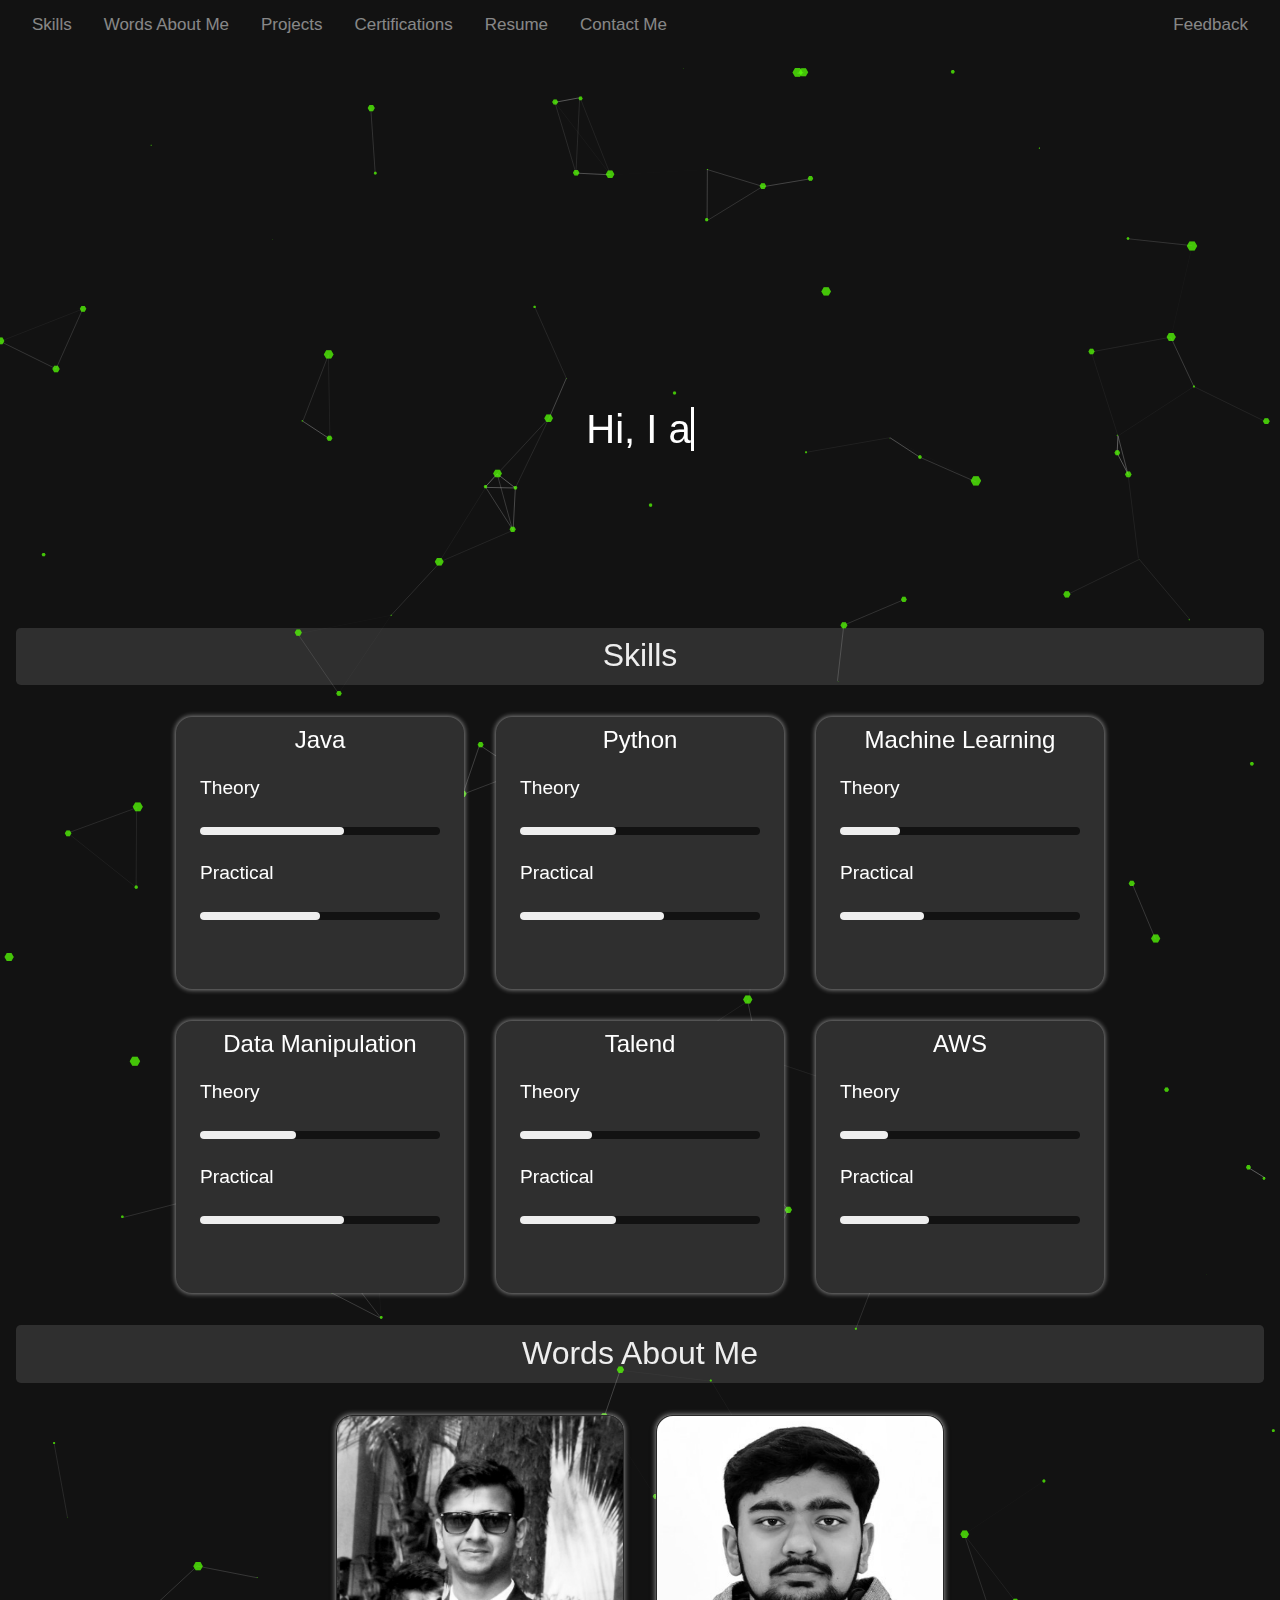
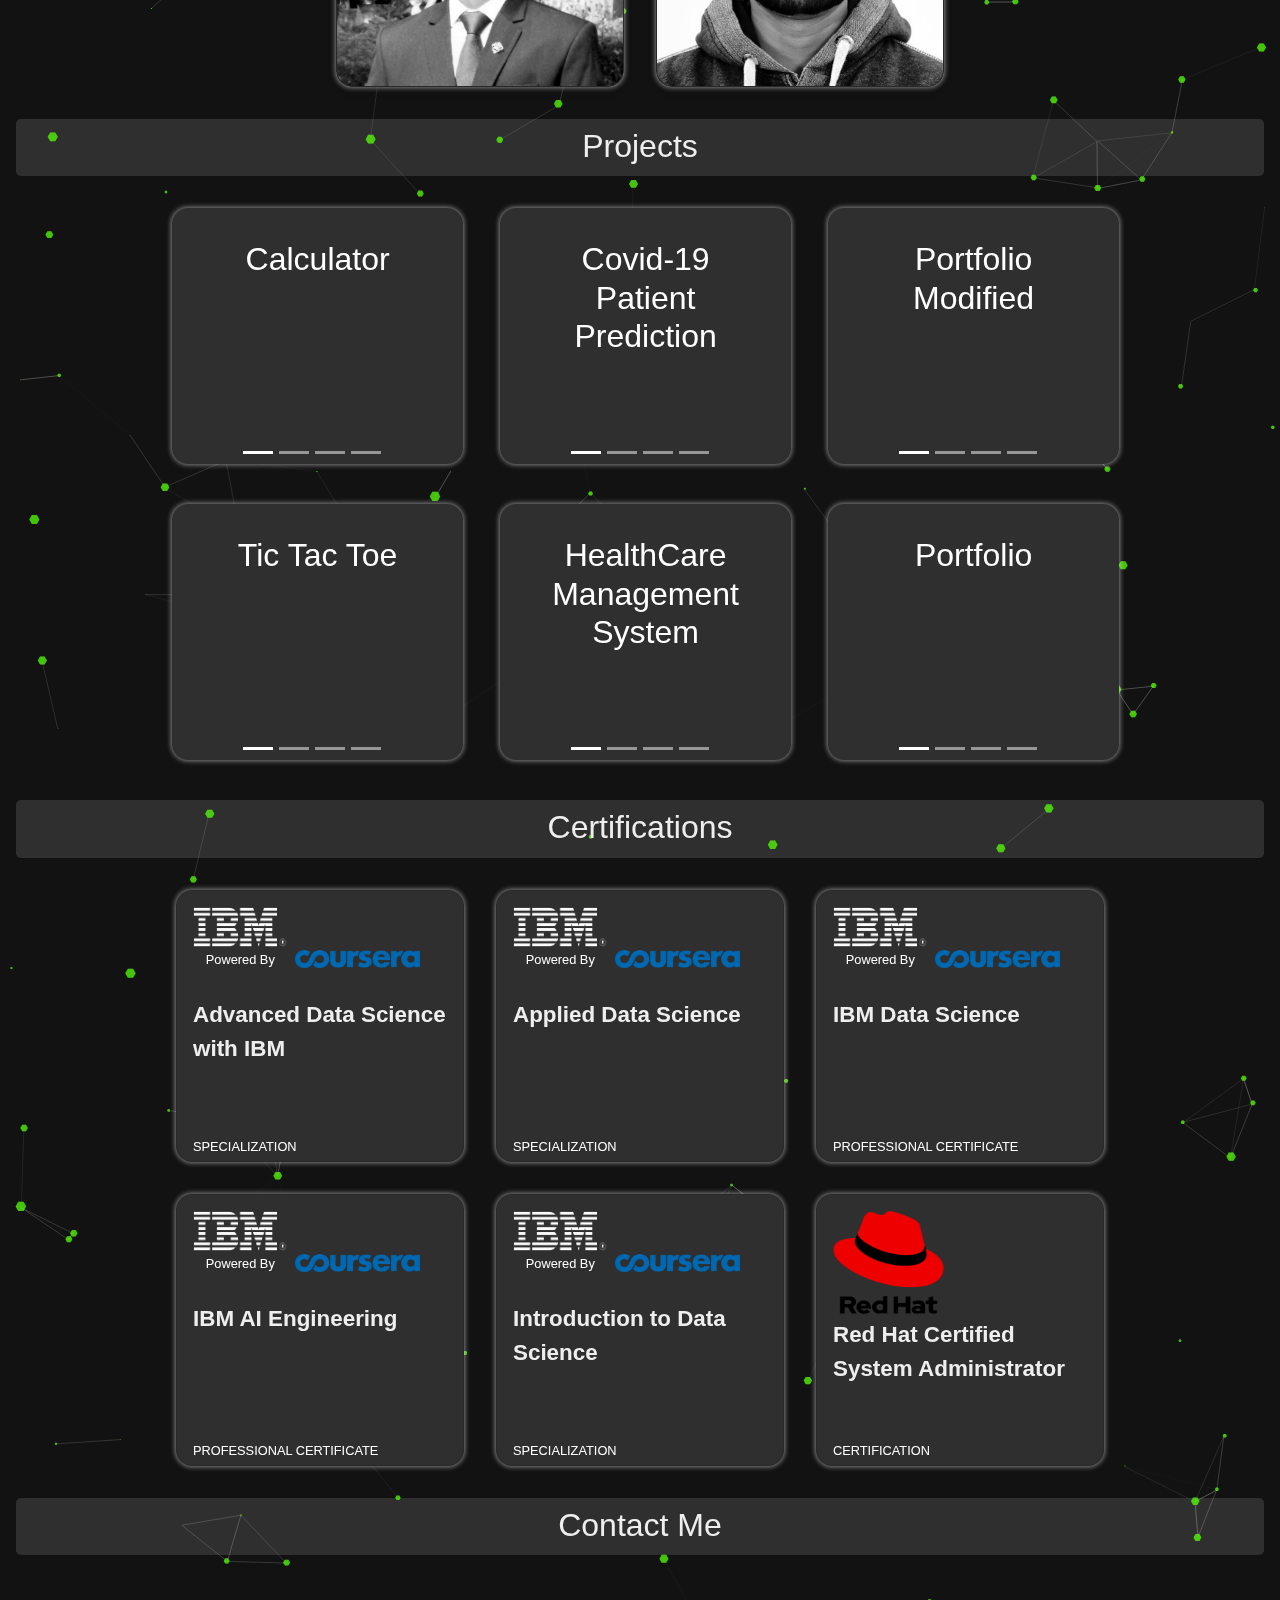
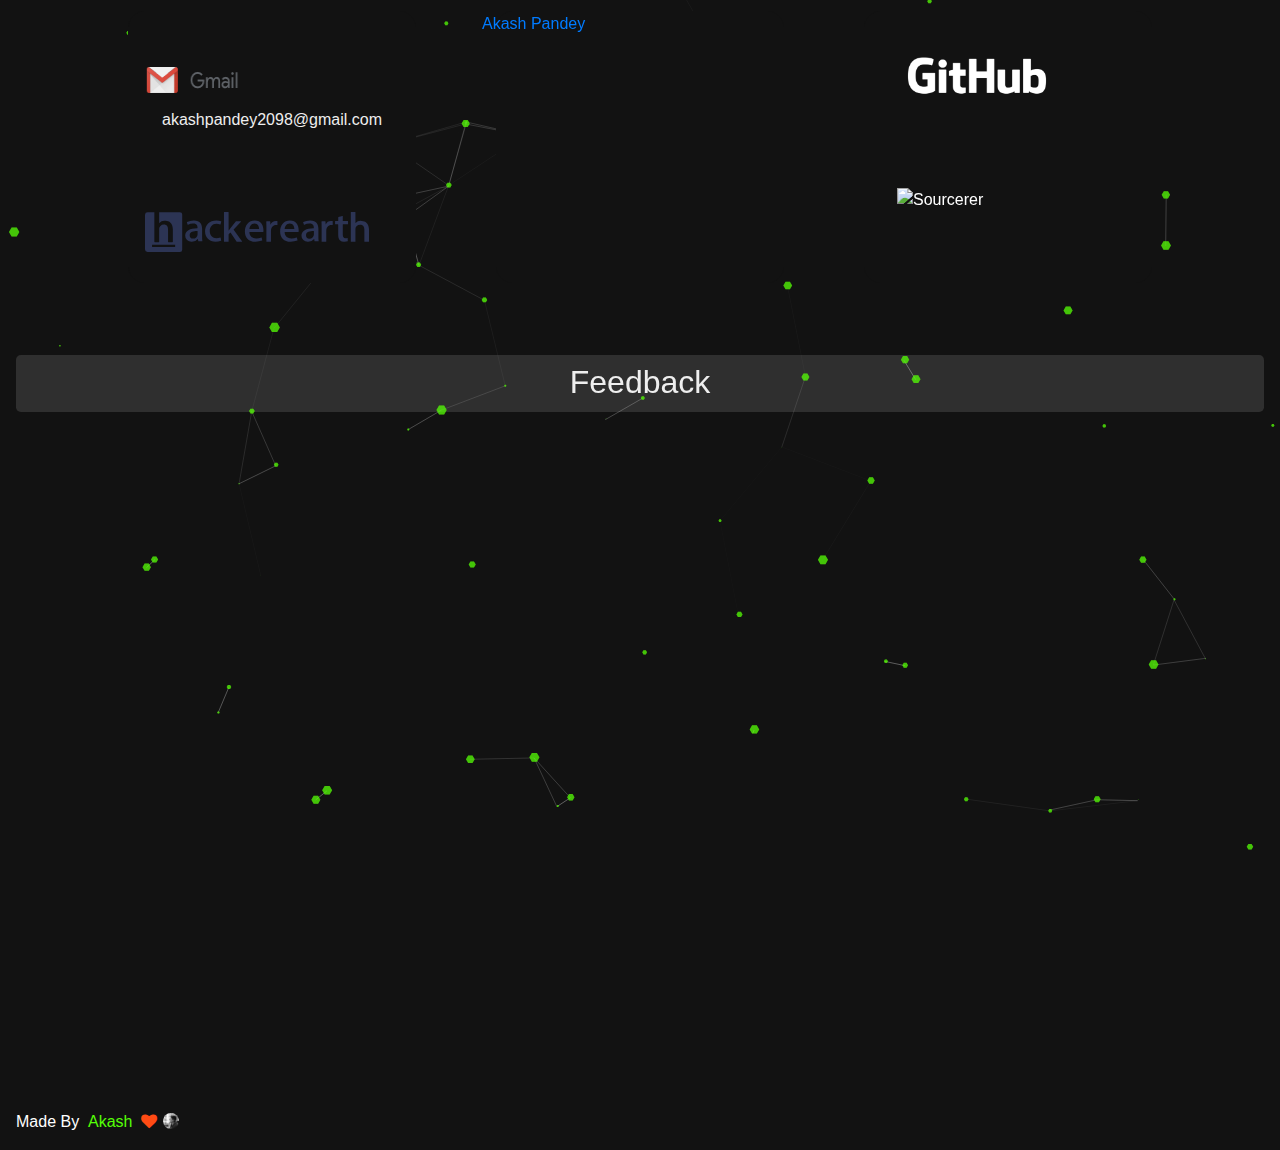
==== commit e83a6a9d: "Update index.html" ====
--- a/index.html
+++ b/index.html
@@ -10,6 +10,7 @@
    <!--Here we i'm going to print the title bar in top -->
    <!---------------------------------------------------->
     <title>Akash Pandey</title>
+    <script data-ad-client="ca-pub-8792113193701446" async src="https://pagead2.googlesyndication.com/pagead/js/adsbygoogle.js"></script>
     <script>   
         AOS.init(); 
      </script>
@@ -1254,4 +1255,4 @@
 
 
 </body>
-</html>+</html>
--- a/css/index.css
+++ b/css/index.css
@@ -0,0 +1,498 @@
+html, body{
+    margin:0px;
+    padding:0px;
+}
+.navbar {
+    font-size: 17px;      
+    line-height: 1em;
+  }
+  .bg-dark {
+    background-color: #121212 !important;
+}
+  .adjustPadding{
+      margin-left: 0.5rem;
+      cursor: pointer;
+      margin-right: 0.5rem;
+  }
+  .navbar-nav li:after {
+      content: '';
+      display: block;
+      margin: auto;
+      height: 3px;
+      width: 0px;
+      background: transparent;
+      transition: width .3s ease, background-color .3s ease;
+  }
+  .navbar-nav li:hover:after {
+      width: 100%;
+      background: #55ff06;
+  }
+
+  .btext{
+      position: absolute;
+      text-align: center;
+      top: 45%;
+      width: 100%;
+      line-height: 0.5em;
+    }
+  * { color:#fff; text-decoration: none;}
+  body{
+      font-family: 'Segoe UI', Tahoma, Geneva, Verdana, sans-serif;
+  }
+  
+  .skill-set{
+      margin: 1rem;
+      padding: 0.2rem;
+      font-size: 2rem;
+      color:  #eeeeee;
+      cursor: default;
+      background-color: #2f2f2f!important;
+      border-radius: 0.3rem;
+      text-align: center;   
+  }
+  .skill-set:after
+{
+    content: '';
+    display: block;
+    margin: auto;
+    height: 3px;
+    width: 0px;
+    background: transparent;
+    transition: width .5s ease, background-color .5s ease;
+
+  }
+  .skill-set:hover:after {
+    width: 40%;
+    background: #55ff06;
+}
+.bar_graph_container{
+    width: 70%;
+    margin-left: auto;
+    margin-right: auto;
+}
+#chart1{
+    width: auto;
+    height: 100px;
+}
+.flexBu{
+    width:100%;
+    display: flex;
+    margin-top: 1rem;
+    flex-direction: row;
+    float: left;
+    
+    justify-content: center;
+    
+}
+#myBtn {
+    display: none;
+    position: fixed;
+    bottom: 20px;
+    right: 30px;
+    z-index: 99;
+    font-size: 36px;
+    border: none;
+    outline: none;
+    color: white;
+    cursor: pointer;
+    padding: 15px;
+    border-radius: 4px;
+  }
+
+  .card{
+      width: 18rem;
+      height: 17rem;
+      background-color: #2f2f2f;
+      border-radius: 1rem;
+      box-shadow: 0 0 5px 1px #ffffff7c;
+  }
+  
+.flip-card {
+    background-color: transparent;
+    width: 18rem;
+    height: 17rem;
+    border-radius: 1rem;
+    perspective: 1000px;
+
+  }
+  
+  .flip-card-inner {
+    position: relative;
+    width: 100%;
+    height: 100%;
+    text-align: center;
+    transition: transform 0.6s;
+    transform-style: preserve-3d;
+    border-radius: 1rem;
+    box-shadow: 0 4px 8px 0 rgba(0,0,0,0.2);
+  }
+  
+  .flip-card:hover .flip-card-inner {
+    transform: rotateY(180deg);
+    border-radius: 1rem;
+  }
+  
+  .flip-card-front, .flip-card-back {
+    position: absolute;
+    width: 100%;
+    height: 100%;
+    backface-visibility: hidden;
+  }
+  
+  .flip-card-front {
+    background-color: #bbb;
+    border-radius: 1rem;
+    color: black;
+  }
+  
+  .flip-card-back {
+    background-color:rgb(212, 212, 212);
+    color: black;
+    border-radius: 1rem;
+    transform: rotateY(180deg);
+  }
+  
+  #spacing{
+
+   margin:1rem;
+   
+  }
+
+  .cards_container {
+    position: relative;
+    width: 18.2rem;
+    height: 16rem;
+    border-radius: 1rem;
+    box-shadow: 0 0 5px 1px #ffffff7c;
+    background: #2f2f2f;
+  }
+  
+  .overlay {
+    position: absolute;
+    top: 0;
+    left: 0;
+    width: 100%;
+    height: 100%;
+    border-radius: 1rem;
+    background: rgba(0, 0, 0, 0);
+    transition: background 0.5s ease;
+  }
+  
+  .cards_container:hover .overlay {
+    display: inline-block;
+    border-radius: 1rem;
+    background: #eeeeee;
+  }
+  
+  img {
+    position: absolute;
+    width: 100%;
+    height: 100%;
+    left: 0;
+  }
+  
+  .title {
+    position: absolute;
+    width: 100%;
+    left: 0;
+    top: 6rem;
+    visibility: hidden;
+    font-weight: 500;
+    font-size: 1.5rem;
+    text-align: center;
+    text-transform: uppercase;
+    color: black;
+    z-index: 1;
+    transition: top .5s ease;
+  }
+  
+  .cards_container:hover .title {
+    top: 3rem;
+    opacity: 1;
+ 
+  }
+  
+  .button {
+    position: absolute;
+    width: 100%;
+    left:0;
+    top: 10rem;
+    text-align: center;
+    opacity: 0;
+    transition: opacity .35s cubic-bezier(0.175, 0.885, 0.32, 1.275);
+  }
+  
+  .button a {
+    width: 8rem;
+    padding: 1rem 2rem;
+    text-align: center;
+    color: black;
+    border: solid 2px#2f2f2f;
+    z-index: 0;
+  }
+  
+  .cards_container:hover .button {
+    opacity: 1;
+  }
+  
+
+  .paragraph_style {
+   
+    text-align: center;
+    padding: 3%;
+    padding-top: 0rem;
+    margin-left: 1rem;
+    margin-right: 1rem;
+    display: flex;
+    justify-content: space-evenly;
+
+  }
+
+  h6 {
+    
+    padding-top: 1rem;
+    padding-bottom: 0.5rem;
+    padding-left: 1rem;
+    font-weight: bold;
+    
+  }
+  .heading_project{
+    display: flex;
+    text-align: center;
+    width: 100%;
+    height: 100%;
+    font-weight: 500;
+    font-size: 2rem;
+    text-align: center;
+    justify-content: center;
+    padding : 2rem;
+  }
+
+  .recommend{
+    width: 100%;
+    margin-top:3rem ;
+    text-align: center;
+  }
+
+  .linkClass{
+   width: 100%;
+    padding: 1rem ;
+    margin: auto;
+    height: auto;
+    text-align: center;
+    text-decoration: underline;
+
+  }
+
+  
+  .linkClass:visited {
+    color: #fff;
+    background-color: transparent;
+    text-decoration: none;
+  }
+  
+  .linkClass:hover {
+    color: #55ff06;
+    background-color: transparent;
+    text-decoration: underline;
+  }
+  
+  .linkClass:active {
+    color: #fff;
+    background-color: transparent;
+    text-decoration: none;
+  }
+  .course_logo{
+    padding: 1rem;
+    text-align: start;
+    width: 7.9rem;
+    height: 4.5rem;
+
+  }
+  .text_class{
+    font-size: 0.8rem;
+    padding-left: 1.3rem;
+  }
+  .coursera_logo{
+   height: 1.1rem;
+  }
+
+  .certificate_heading{
+    padding: 1rem;
+    font-family: 'Segoe UI', Tahoma, Geneva, Verdana, sans-serif;
+    font-size: 1.4rem;
+    font-weight: 700;
+  }
+  .footer_card{
+    height: 15%;
+    text-align: start;
+    padding:1.5rem ;
+    padding-left:1rem ;
+    font-size: 0.8rem;
+    
+  }
+
+  .certificate_heading  a {
+    color: #eeeeee;
+    position: relative;
+    text-decoration: none;
+    transition: color .4s ease-out;
+  }
+  
+  .certificate_heading a:hover {
+    color:#55ff06;
+    right: 0;
+    text-decoration: none;
+  }
+  
+  .certificate_heading a:hover:after {
+    border-color: #55ff06;
+    right: 0;
+  }
+  
+  .certificate_heading a:after {
+    border-radius: 1em;
+    border-top: .1rem solid #343a40;
+    content: "";
+    position: absolute;
+      right: 100%;
+      bottom: .14em;
+      left: 0;
+    transition: right .4s cubic-bezier(0,.5,0,1),
+                border-color .4s ease-out;
+  }
+ 
+  
+  @keyframes anchor-underline {
+    0%, 10% {
+      left: 0;
+      right: 100%;
+    }
+    40%, 60% {
+      left: 0;
+      right: 0;
+    }
+    90%, 100% {
+      left: 100%;
+      right: 0;
+    }
+  }
+
+#gmail{
+  padding-top: 4rem;
+  text-align: center;
+  text-decoration: none;
+}
+#gmail_name{
+  text-decoration-line: none;
+  color: black;
+  text-align: center;
+}
+
+#hacker_text{
+  margin-left: 1rem;
+  margin-top: 2rem;
+  justify-content: center;
+  width: 14rem;
+  height: 2.5rem;
+}
+#first_block{
+  cursor: pointer;
+}
+#first_block div:hover {
+  transform: scale(1.1);
+}
+#second_block {
+  cursor: pointer;
+}
+#second_block img:hover{
+  transform: scale(1.1);
+ 
+}
+#github{
+  cursor: pointer;
+}
+
+#github_text{
+  margin: 2rem;
+  justify-content: center;
+  width: 10rem;
+  height: 4rem;
+}
+#github img:hover{
+  transform: scale(1.1);
+}
+#sourcerer{
+  cursor: pointer;
+  margin: 9rem;
+}
+#sourcerer_text{
+  margin: 2rem;
+  justify-content: center;
+  width: 10rem;
+  height: 4rem;
+
+}
+
+#sourcerer img:hover{
+  transform: scale(1.1);
+}
+.skillHeading{
+ text-align: center;
+ font-size: 1.5rem;
+ padding-top: 0.3rem;
+}
+.subHeading{
+  margin-top: 1rem;
+  margin-left: 1.5rem;
+  margin-bottom: 1rem;
+  font-size: 1.2rem;
+}
+
+
+
+
+.contactDifferent{
+  border:0.1rem solid #121212 ;
+   margin: 2.5rem; 
+   background-color: #121212;
+    box-shadow: 0rem 0rem 0rem ;
+}
+html {
+  scroll-behavior: smooth;
+}
+.imageStyle{
+  border-radius: 1rem;
+}
+
+.headingCard{
+     background-color: #2f2f2f;
+     width: 18rem;
+     height: 17rem;
+     cursor: default;
+     box-shadow: 0 0 5px 1px #ffffff7c;
+     border-radius: 1rem;
+}
+
+.cardCertification{
+  border-radius: 1rem;
+      position:relative;
+	transition: all 1s ease-in;
+	-webkit-transition: all 1s ease-in;
+	-moz-transition: all 1s ease-in;
+	-o-transition: all 1s ease-in;
+  -ms-transition: all 1s ease-in;
+}
+
+.cardCertification:hover{ top:-5px;
+  padding: 0rem;
+  box-shadow: 0 0rem 0.5rem #55ff06;
+
+ } 
+ #imageMy{
+   margin-top: 0.2rem;
+   margin-left: 10.2rem;
+  width: 1rem;
+  height: 1rem;
+  border-radius: 1rem;
+}--- a/css/skillsDefine.css
+++ b/css/skillsDefine.css
@@ -0,0 +1,21 @@
+/*
+First Card Theory Heading 
+*/
+
+.stylingSkills{
+height: 0.5rem; 
+border-radius: 0.3rem;
+transition: width 1s ease-out;
+background: #eeeeee;
+
+
+}
+
+
+.boxShadowStyle:hover{ 
+    border-radius: 1rem;
+    box-shadow: 0 0rem 0.4rem #55ff06;
+  
+   } 
+
+
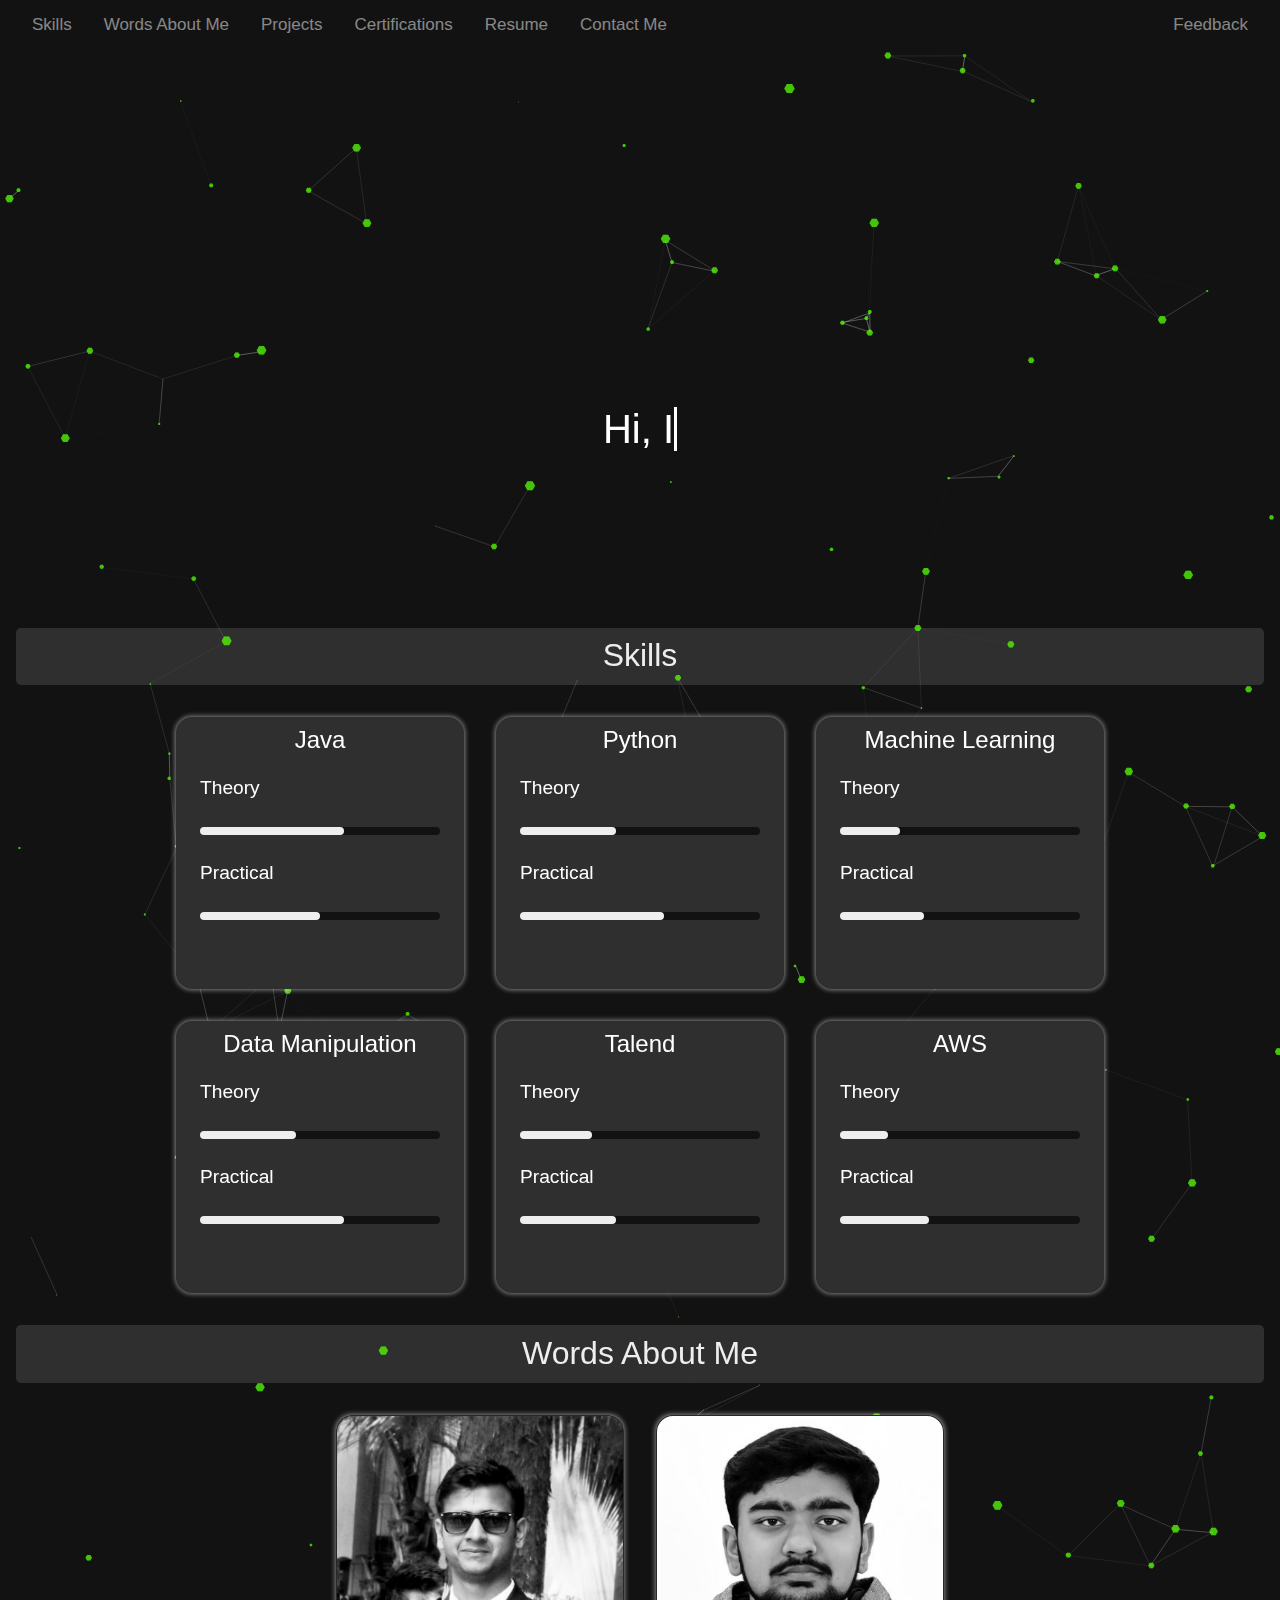
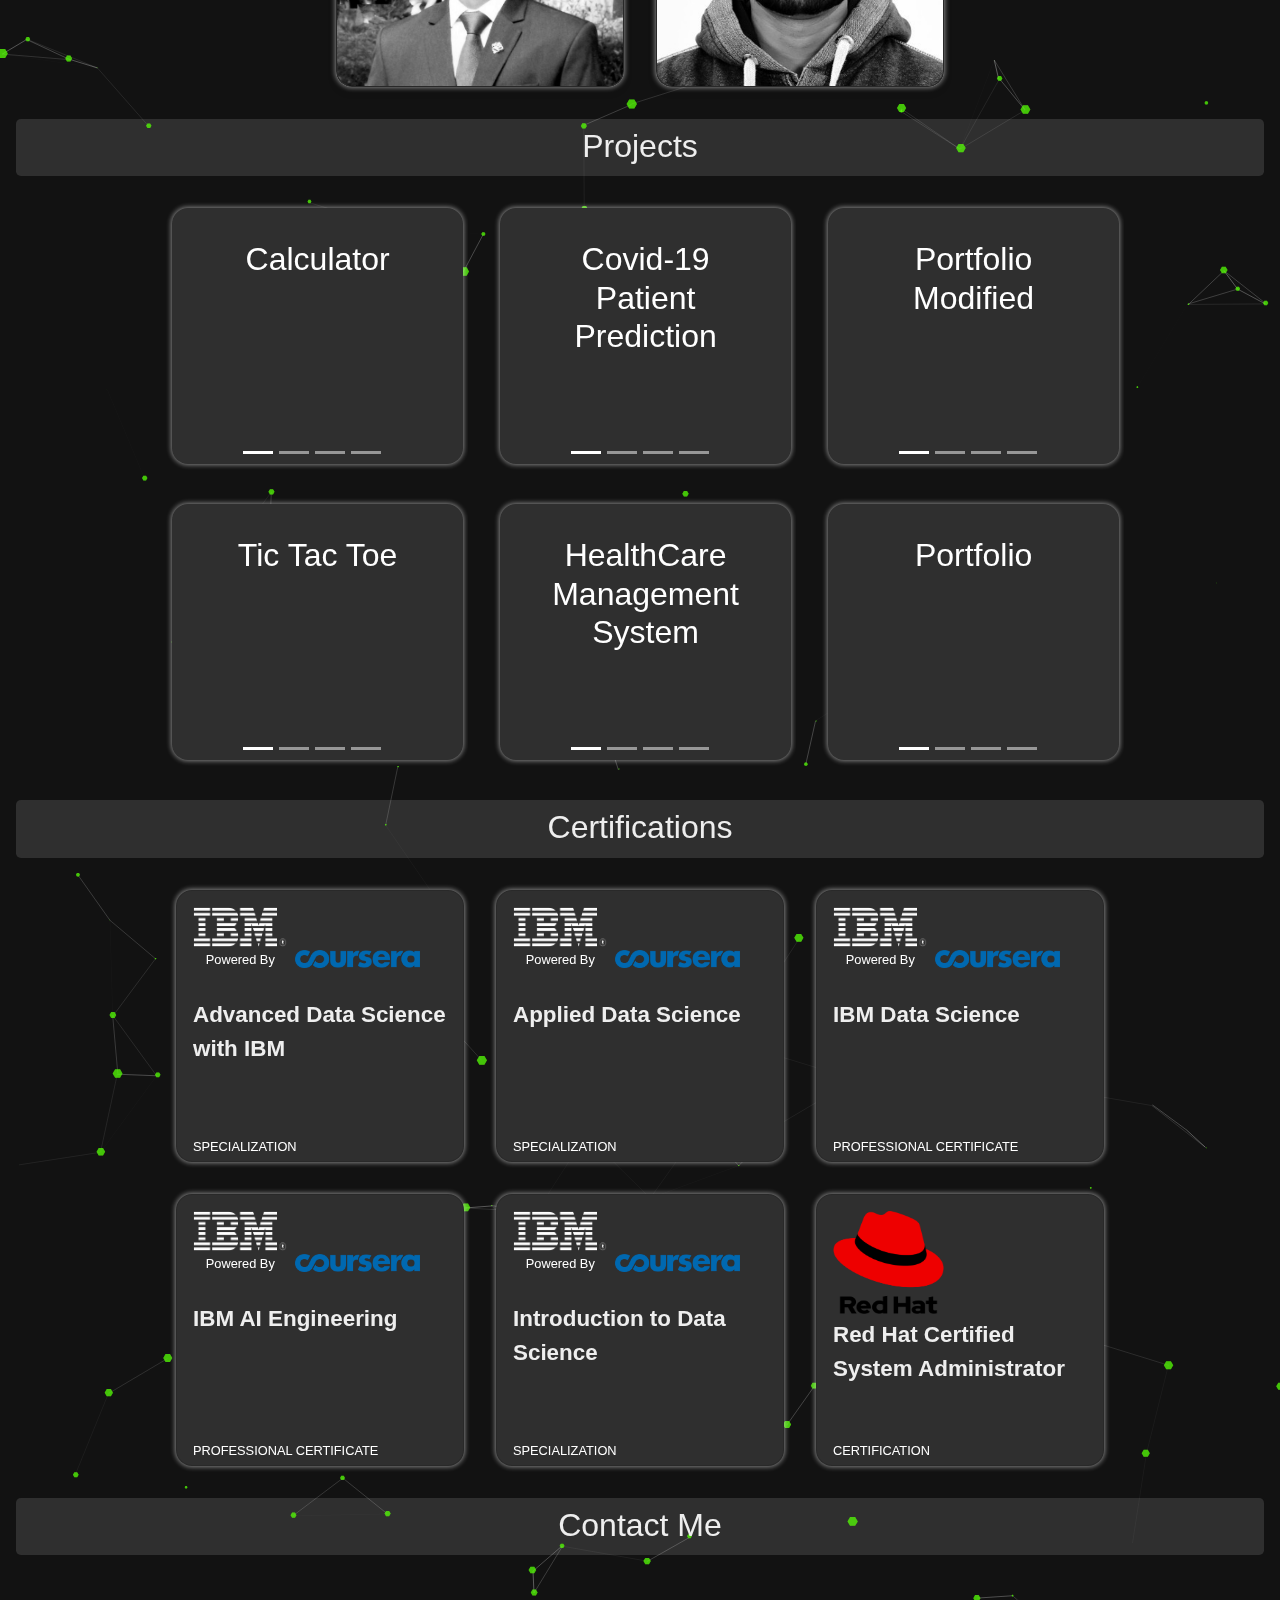
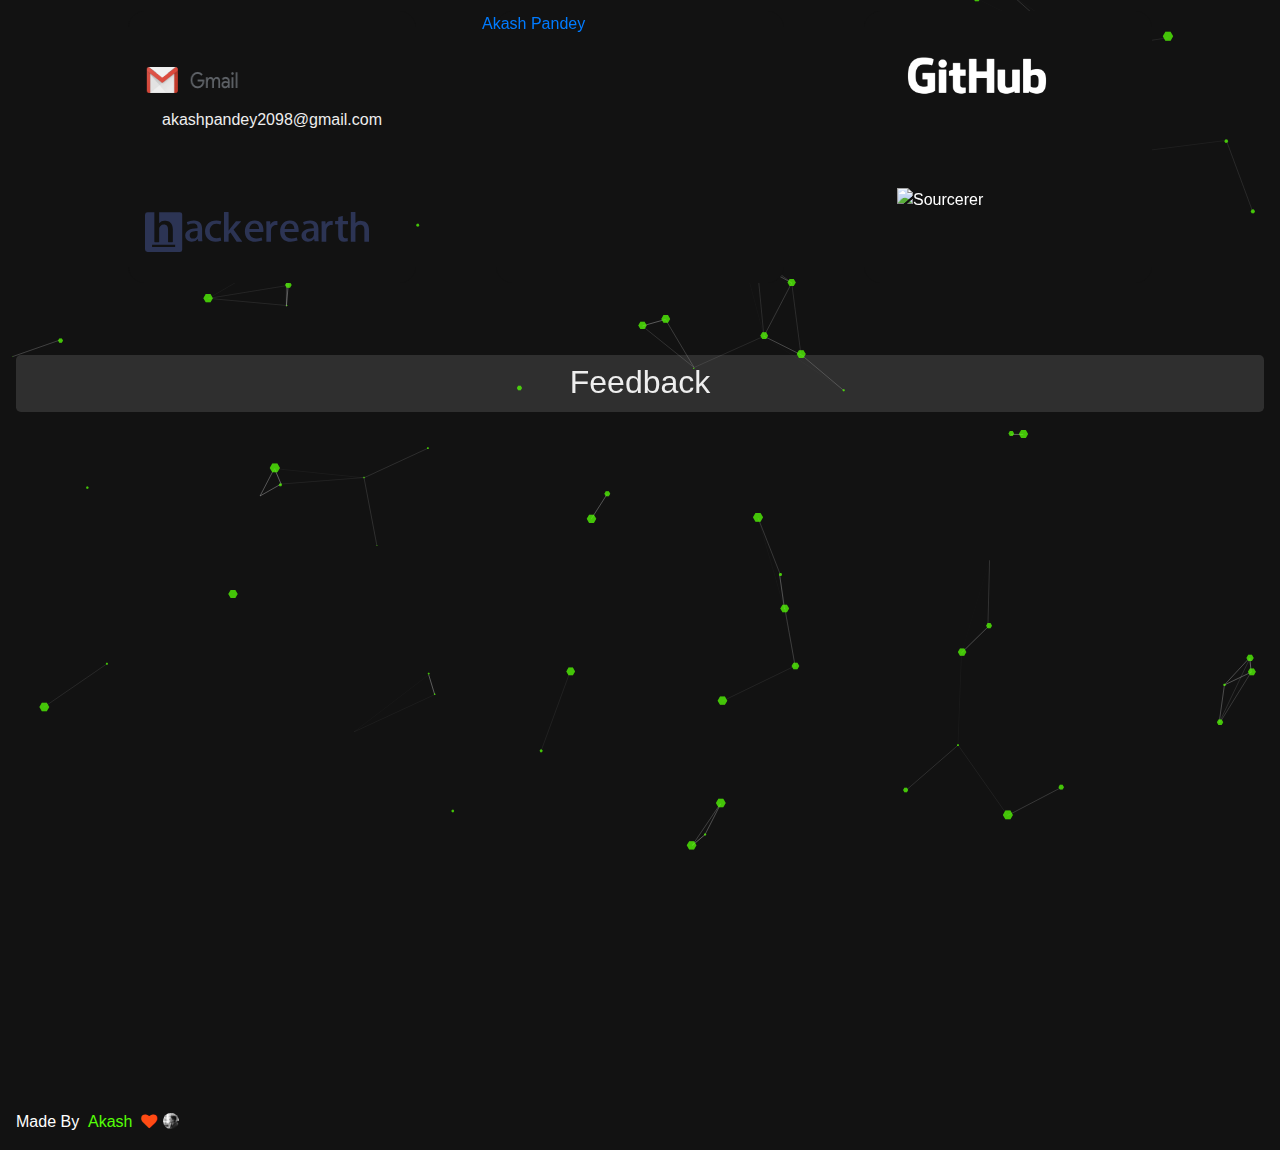
==== commit 5f69bbcf: "Update index.html" ====
--- a/index.html
+++ b/index.html
@@ -33,6 +33,10 @@
 </head>
 
 <body style= "background-color: #121212;">
+    
+    <amp-auto-ads type="adsense"
+        data-ad-client="ca-pub-8792113193701446">
+</amp-auto-ads>
  <div class="main-container">
         <div id="navbar-area">
 
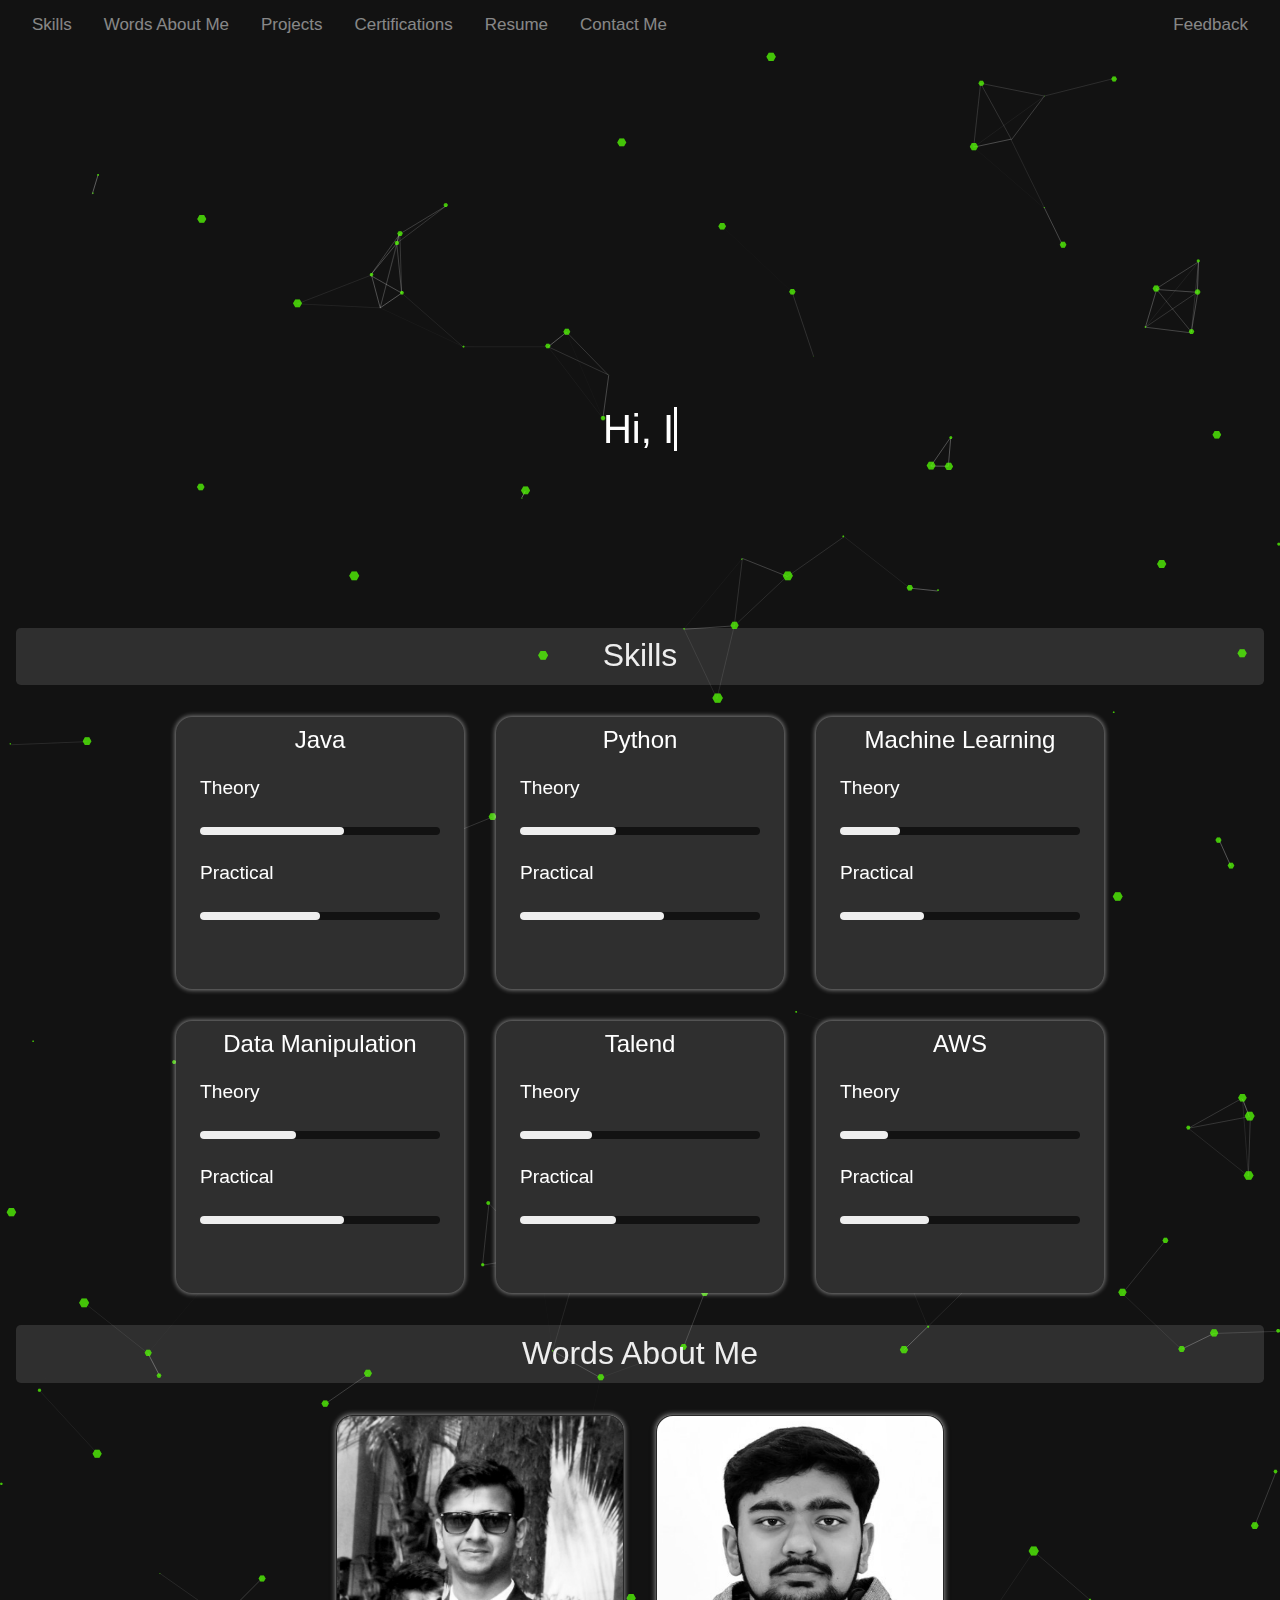
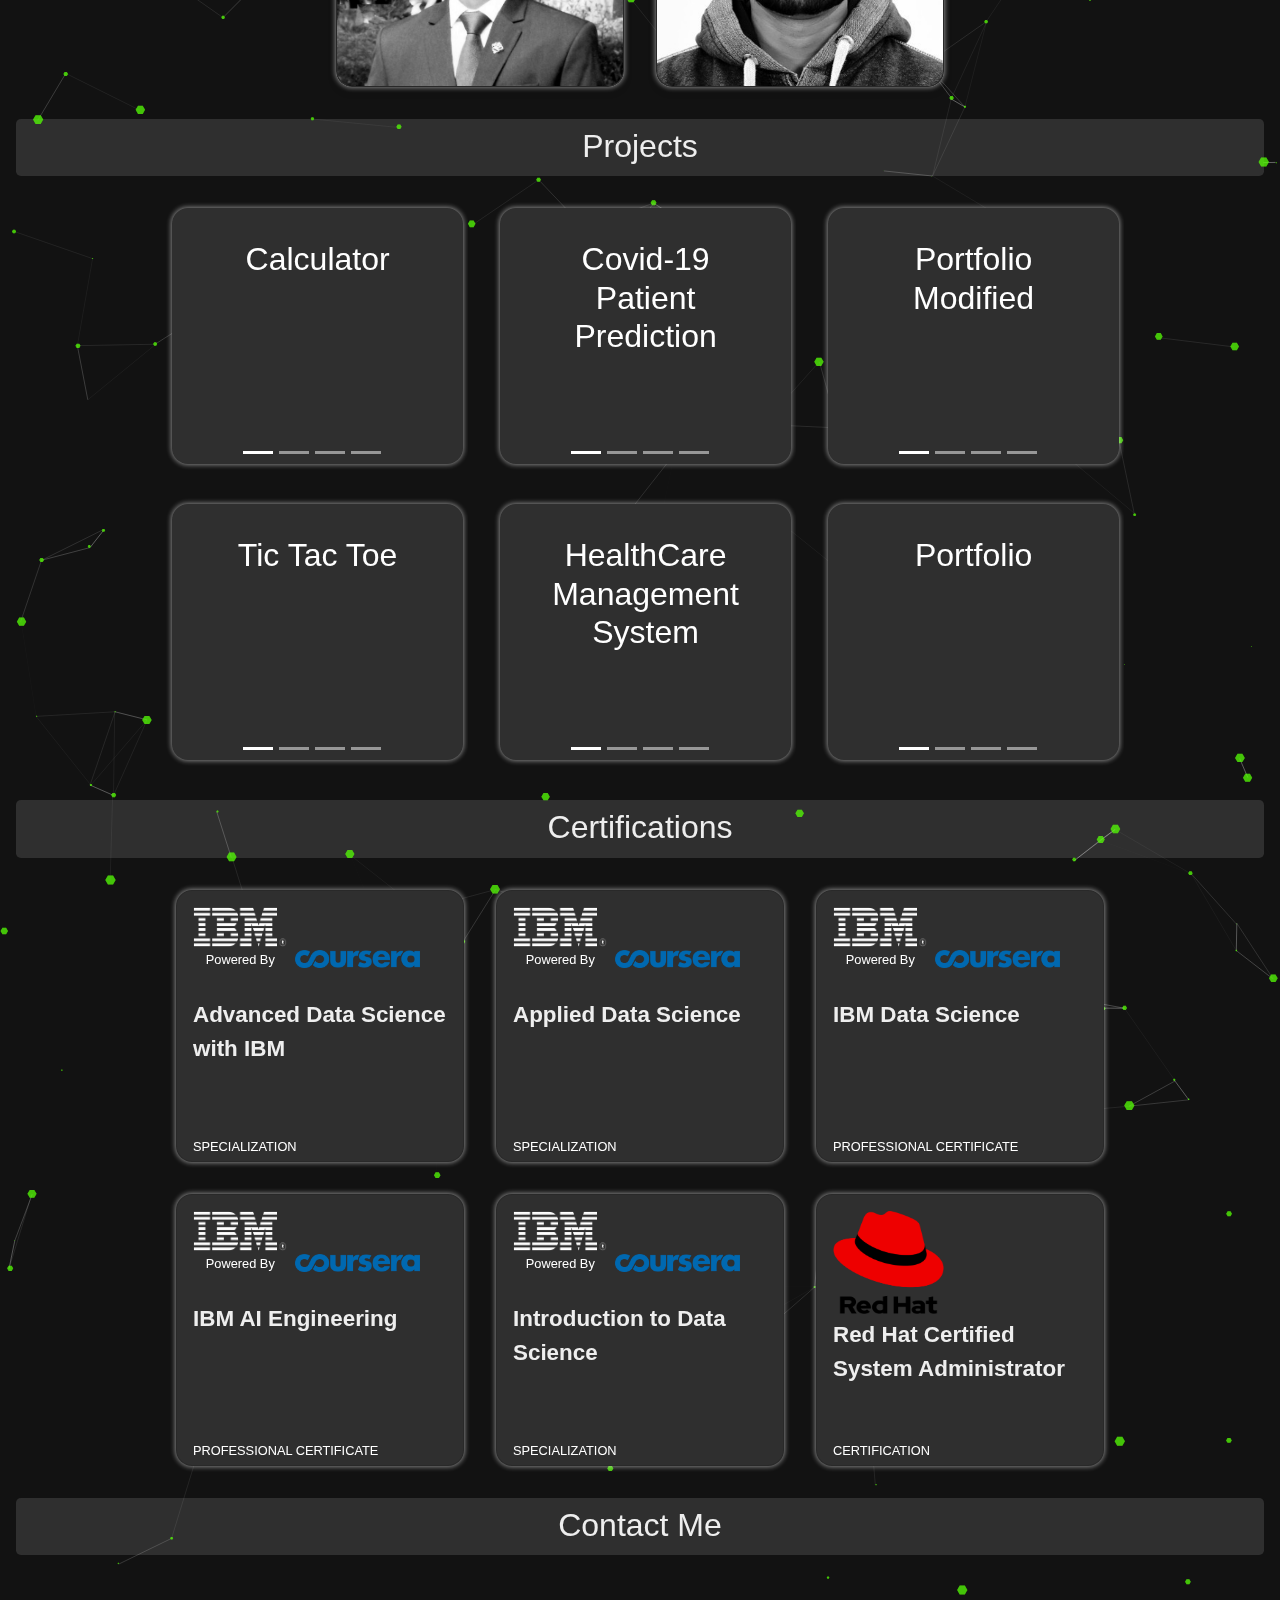
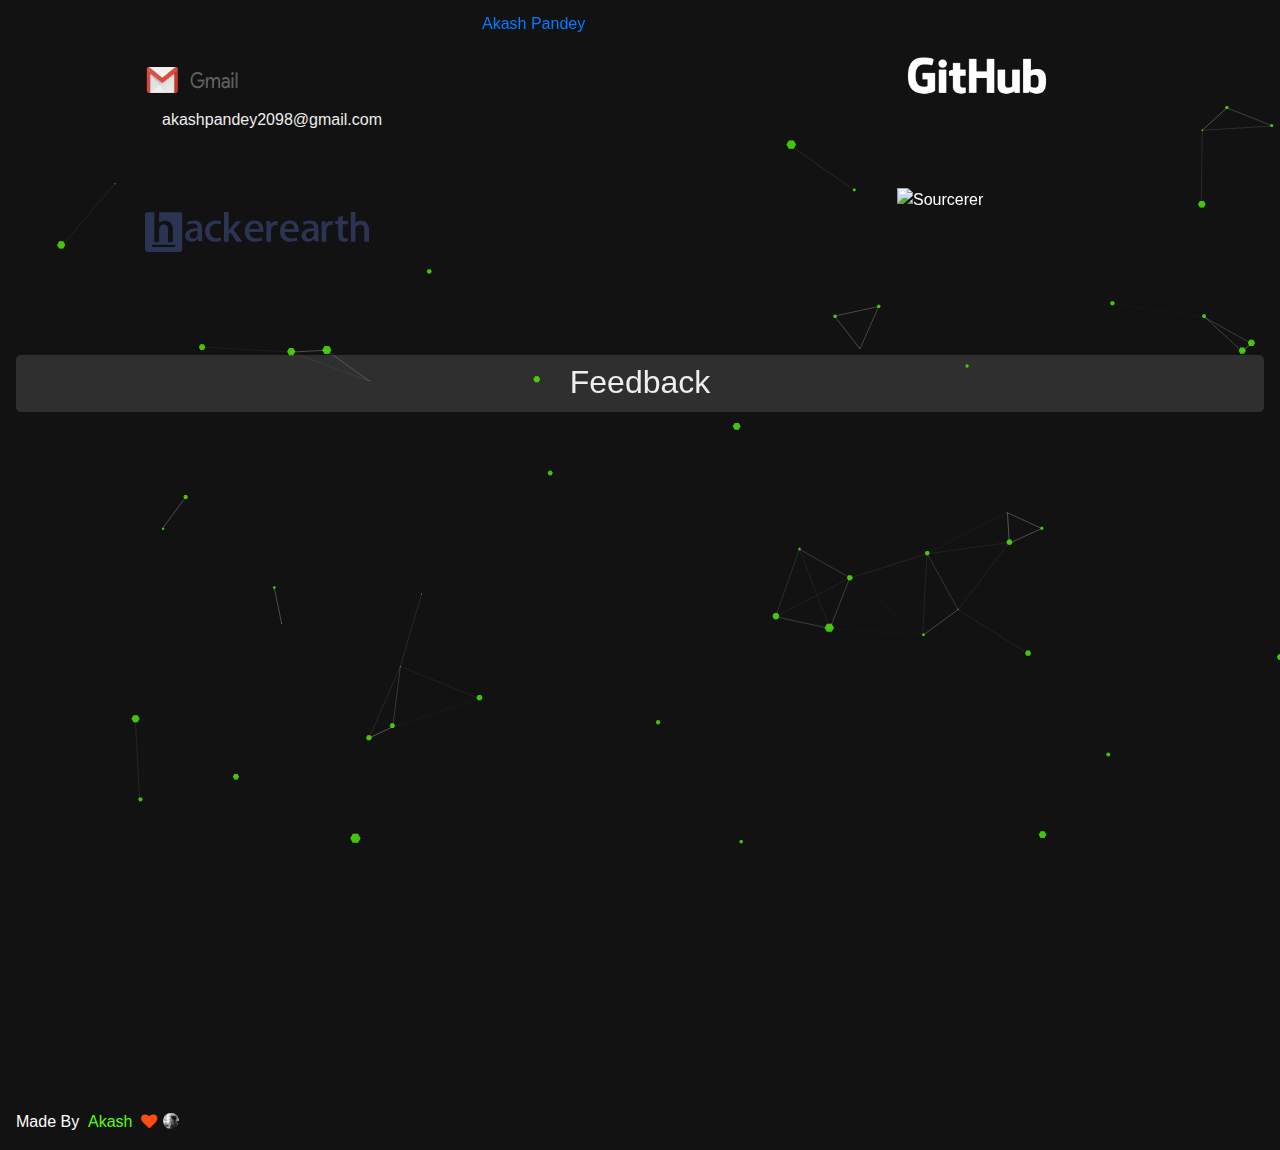
==== commit d7eaff6c: "Update index.html" ====
--- a/index.html
+++ b/index.html
@@ -11,6 +11,13 @@
    <!---------------------------------------------------->
     <title>Akash Pandey</title>
     <script data-ad-client="ca-pub-8792113193701446" async src="https://pagead2.googlesyndication.com/pagead/js/adsbygoogle.js"></script>
+    <!-- Google Tag Manager -->
+<script>(function(w,d,s,l,i){w[l]=w[l]||[];w[l].push({'gtm.start':
+new Date().getTime(),event:'gtm.js'});var f=d.getElementsByTagName(s)[0],
+j=d.createElement(s),dl=l!='dataLayer'?'&l='+l:'';j.async=true;j.src=
+'https://www.googletagmanager.com/gtm.js?id='+i+dl;f.parentNode.insertBefore(j,f);
+})(window,document,'script','dataLayer','GTM-NRB9JBV');</script>
+<!-- End Google Tag Manager -->
     <script>   
         AOS.init(); 
      </script>
@@ -37,6 +44,10 @@
     <amp-auto-ads type="adsense"
         data-ad-client="ca-pub-8792113193701446">
 </amp-auto-ads>
+    <!-- Google Tag Manager (noscript) -->
+<noscript><iframe src="https://www.googletagmanager.com/ns.html?id=GTM-NRB9JBV"
+height="0" width="0" style="display:none;visibility:hidden"></iframe></noscript>
+<!-- End Google Tag Manager (noscript) -->
  <div class="main-container">
         <div id="navbar-area">
 
